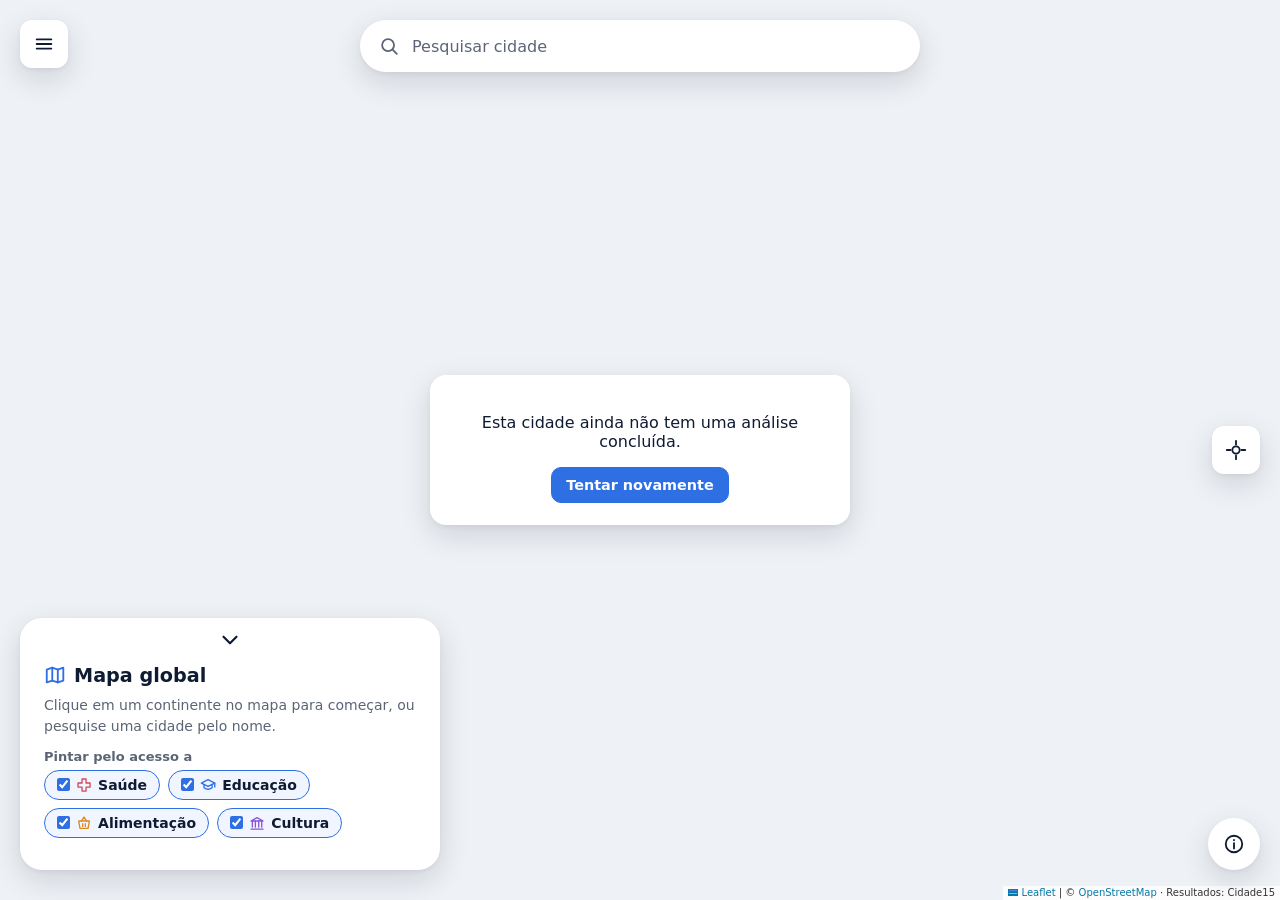
==== index.html @ 0d1fa7d3 "Melhora a navegação regional no mapa global - Organiza a navegação em mapa global, continente, país," ====
<!doctype html>
<html lang="pt-BR">

<head>
  <meta charset="UTF-8">
  <meta name="viewport" content="width=device-width, initial-scale=1, viewport-fit=cover">
  <meta name="theme-color" content="#ffffff">
  <meta name="color-scheme" content="only light">
  <title>Cidade15 · Serviços a até 15 minutos a pé</title>
  <link rel="stylesheet" href="vendor/leaflet/leaflet.css?v=20261102-interface-18">
  <link rel="stylesheet" href="style.css?v=20261103-seletor-regional">
  <!-- Ordem importa: o Leaflet primeiro, o app.js por último (ele usa todos os outros). -->
  <script src="vendor/leaflet/leaflet.js?v=20261102-interface-18" defer></script>
  <script src="browser-cache.js?v=20261102-interface-18" defer></script>
  <script src="data-source.js?v=20261102-interface-18" defer></script>
  <script src="map-data.js?v=20261102-interface-18" defer></script>
  <script src="icones.js?v=20261103-menu-ranking" defer></script>
  <script src="cores.js?v=20261102-interface-18" defer></script>
  <script src="calor.js?v=20261102-interface-18" defer></script>
  <script src="map-viewport.js?v=20261102-interface-18" defer></script>
  <script src="regioes.js?v=20261103-seletor-regional" defer></script>
  <script src="mapa-mundo.js?v=20261103-seletor-regional" defer></script>
  <script src="mapa-cidade.js?v=20261102-interface-18" defer></script>
  <script src="simulacao-vista.js?v=20261102-interface-18" defer></script>
  <script src="simulacao-locais.js?v=20261102-interface-18" defer></script>
  <script src="simulacao.js?v=20261102-interface-18" defer></script>
  <script src="busca.js?v=20261102-interface-18" defer></script>
  <script src="navegacao.js?v=20261103-hierarquia" defer></script>
  <script src="app.js?v=20261103-seletor-regional" defer></script>
</head>

<body>
  <h1 class="sr-only">Cidade de 15 minutos: acesso a pé a serviços essenciais</h1>

  <!-- O mapa ocupa a tela inteira; todo o resto flutua por cima dele. -->
  <div id="mapa" role="region" aria-label="Mapa"></div>

  <!-- Canto superior esquerdo: menu -->
  <button id="botao-menu" class="flutuante botao-quadrado" type="button" aria-label="Abrir menu"
    aria-expanded="false" aria-controls="menu">
    <svg viewBox="0 0 24 24" aria-hidden="true"><path d="M4 7h16M4 12h16M4 17h16" /></svg>
  </button>
  <nav id="menu" class="flutuante menu" aria-label="Menu" hidden>
    <p class="marca">Cidade de <span>15</span> minutos</p>
    <details class="ranking-global">
      <summary class="item-menu"><i data-icone="trofeu"></i>Ranking global</summary>
      <p class="suave">Cidades analisadas, ordenadas pela parcela da população com acesso aos quatro tipos de serviço.</p>
      <ol id="ranking-cidades" aria-label="Cidades por índice Geral"></ol>
    </details>
    <p class="menu-rotulo" id="rotulo-modo">Visualização da cidade</p>
    <div class="alternador" role="group" aria-labelledby="rotulo-modo">
      <button type="button" data-modo="calor" aria-pressed="true"><i data-icone="calor"></i>Calor</button>
      <button type="button" data-modo="pontos" aria-pressed="false"><i data-icone="pontos"></i>Pontos</button>
    </div>
    <label class="chave"><input type="checkbox" id="mostrar-locais" checked><i data-icone="local"></i>Mostrar
      estabelecimentos</label>
  </nav>

  <!-- Topo: busca com sugestões -->
  <div class="flutuante busca" role="search">
    <svg class="lupa" viewBox="0 0 24 24" aria-hidden="true"><circle cx="11" cy="11" r="6.5" /><path d="m16 16 4.5 4.5" /></svg>
    <input id="busca" type="text" placeholder="Pesquisar cidade" autocomplete="off" spellcheck="false"
      role="combobox" aria-label="Pesquisar cidade" aria-autocomplete="list" aria-expanded="false" aria-controls="sugestoes">
    <ul id="sugestoes" class="sugestoes" role="listbox" aria-label="Cidades encontradas" hidden></ul>
  </div>
  <div id="aviso" class="aviso" role="status" aria-live="polite" hidden></div>
  <div id="carregando" class="carregando" aria-hidden="true" hidden><span></span><b id="carregando-texto">Carregando…</b></div>

  <!-- Legenda compacta: clique ou toque na escala para ver a explicação. -->
  <details id="legenda" class="flutuante legenda" hidden>
    <summary aria-label="Legenda de cores" aria-describedby="legenda-marcas">
      <span id="legenda-titulo" class="legenda-titulo"></span>
      <span class="escala">
        <span id="legenda-regua" class="regua" aria-hidden="true"></span>
        <span id="legenda-marcas" class="marcas"></span>
      </span>
    </summary>
    <ul id="legenda-itens"></ul>
  </details>

  <!-- Lateral direita: zoom e centralizar -->
  <div class="controles" role="group" aria-label="Controles do mapa">
    <div id="grupo-zoom" class="flutuante grupo-zoom" hidden>
      <button id="zoom-mais" type="button" aria-label="Aproximar">+</button>
      <button id="zoom-menos" type="button" aria-label="Afastar">−</button>
    </div>
    <button id="centralizar" class="flutuante botao-quadrado" type="button" aria-label="Centralizar o mapa"
      title="Centralizar o mapa">
      <svg viewBox="0 0 24 24" aria-hidden="true"><circle cx="12" cy="12" r="4" /><path d="M12 2v4m0 12v4M2 12h4m12 0h4" /></svg>
    </button>
  </div>

  <!-- Canto inferior esquerdo: card de métricas -->
  <section id="cartao" class="flutuante cartao" aria-label="Métricas">
    <!-- Seta para minimizar o card (minimizado, só fica o que tem a classe "sempre-visivel") -->
    <button id="recolher-cartao" class="alca" type="button" aria-expanded="true" aria-label="Minimizar o painel"><i data-icone="seta"></i></button>
    <!-- Sem cidade aberta: mapa global -->
    <div id="cartao-estado">
      <div class="cartao-topo sempre-visivel">
        <h2 class="titulo-icone"><i data-icone="mapa"></i><span id="regiao-titulo">Mapa global</span></h2>
        <button id="voltar-regiao" class="botao-texto" type="button" hidden></button>
      </div>
      <select id="seletor-regiao" class="seletor-regiao sempre-visivel" aria-label="Escolher região" hidden></select>
      <p id="regiao-orientacao" class="suave">Clique em um continente no mapa para começar, ou pesquise uma cidade pelo nome.</p>
      <fieldset class="combinacao" id="combinacao">
        <legend>Pintar pelo acesso a</legend>
        <label><input type="checkbox" value="health" checked><i data-icone="health"></i>Saúde</label>
        <label><input type="checkbox" value="education" checked><i data-icone="education"></i>Educação</label>
        <label><input type="checkbox" value="food" checked><i data-icone="food"></i>Alimentação</label>
        <label><input type="checkbox" value="culture" checked><i data-icone="culture"></i>Cultura</label>
      </fieldset>
      <p id="estado-status" class="suave" role="status" aria-live="polite"></p>
    </div>

    <!-- Com cidade aberta: métricas e simulação -->
    <div id="cartao-cidade" hidden>
      <div class="cartao-topo sempre-visivel">
        <h2 class="titulo-icone"><i data-icone="local"></i><span id="cidade-nome">Métricas</span></h2>
        <button id="voltar" class="botao-texto" type="button"><i data-icone="voltar"></i><span id="voltar-rotulo">Mapa global</span></button>
      </div>
      <!-- Botões de categoria: só um fica marcado (aria-pressed="true") -->
      <div class="chips" id="categorias" role="group" aria-label="Categoria">
        <button type="button" data-categoria="overall" aria-pressed="true"><i data-icone="overall"></i>Geral</button>
        <button type="button" data-categoria="health" aria-pressed="false"><i data-icone="health"></i>Saúde</button>
        <button type="button" data-categoria="education" aria-pressed="false"><i data-icone="education"></i>Educação</button>
        <button type="button" data-categoria="food" aria-pressed="false"><i data-icone="food"></i>Alimentação</button>
        <button type="button" data-categoria="culture" aria-pressed="false"><i data-icone="culture"></i>Cultura</button>
      </div>
      <p class="valor-contexto" id="valor-contexto">População com acesso</p>
      <p class="valor sempre-visivel" id="valor">—</p>
      <p class="impacto" id="impacto" hidden></p>
      <p class="valor-legenda"><i data-icone="pessoas"></i><span id="valor-legenda"></span></p>
      <!-- Azul: acesso atual; verde: ganho percentual; vermelho: sem acesso em ate 15 min. -->
      <div class="barra" id="barra" role="group" aria-label="Distribuição de pessoas com acesso">
        <button type="button" class="seg seg-original" data-seg="original" aria-describedby="dica"></button>
        <button type="button" class="seg seg-impacto" data-seg="impacto" aria-describedby="dica"></button>
        <button type="button" class="seg seg-resto" data-seg="resto" aria-describedby="dica"></button>
      </div>
      <p class="dica" id="dica" role="status" aria-live="polite" hidden></p>
      <ul class="legenda-barra">
        <li><i class="cor-original"></i><span id="barra-original-rotulo">Já têm acesso</span></li>
        <li><i class="cor-impacto"></i>Passariam a ter acesso</li>
        <li><i class="cor-resto"></i><span id="barra-resto-rotulo">Sem acesso em até 15 min</span></li>
      </ul>
      <div id="sim-resultado-acoes" class="resultado-acoes" hidden>
        <button id="sim-ver-resultado" class="botao primario" type="button">Ver resultado da simulação</button>
        <button id="sim-ir-locais" class="botao-texto" type="button">Ver locais adicionados no mapa</button>
      </div>
      <details class="simular">
        <summary><i data-icone="varinha"></i>Simular novos locais</summary>
        <div class="chips" id="sim-tipos" role="group" aria-label="Tipo do novo local">
          <button type="button" data-tipo="health" aria-pressed="true"><i data-icone="health"></i>Saúde</button>
          <button type="button" data-tipo="education" aria-pressed="false"><i data-icone="education"></i>Educação</button>
          <button type="button" data-tipo="food" aria-pressed="false"><i data-icone="food"></i>Alimentação</button>
          <button type="button" data-tipo="culture" aria-pressed="false"><i data-icone="culture"></i>Cultura</button>
        </div>
        <div class="linha">
          <button id="sim-adicionar" class="botao" type="button" aria-pressed="false"><i data-icone="mais"></i><span>Adicionar local</span></button>
          <button id="sim-calcular" class="botao primario" type="button" disabled><i data-icone="varinha"></i>Calcular impacto</button>
          <button id="sim-limpar" class="botao-texto" type="button" disabled>Limpar</button>
        </div>
        <p id="sim-mensagem" class="suave" role="status" aria-live="polite" hidden></p>
      </details>
    </div>
  </section>

  <div id="sim-mapa-acoes" class="flutuante sim-mapa-acoes" role="region" aria-label="Adicionar locais no mapa">
    <p id="sim-mapa-status" role="status" aria-live="polite"></p>
    <p id="sim-mapa-feedback" role="status" aria-live="polite" hidden></p>
    <div>
      <button id="sim-mapa-cancelar" class="botao" type="button">Cancelar</button>
      <button id="sim-mapa-concluir" class="botao primario" type="button">Concluir</button>
    </div>
  </div>

  <!-- Canto inferior direito: informações da análise -->
  <button id="botao-info" class="flutuante botao-redondo" type="button" aria-label="Informações da análise"
    aria-expanded="false" aria-controls="info">
    <svg viewBox="0 0 24 24" aria-hidden="true"><circle cx="12" cy="12" r="9" /><path d="M12 11v6M12 7.5v.5" /></svg>
  </button>
  <section id="info" class="flutuante info" aria-labelledby="info-titulo" hidden>
    <div class="info-topo">
      <h2 id="info-titulo" class="titulo-icone"><i data-icone="info"></i>Informações da análise</h2>
      <button class="botao-fechar" type="button" data-fechar="info" aria-label="Fechar">×</button>
    </div>
    <div id="info-corpo"></div>
  </section>

  <!-- Painel "Como funciona" (abre pelo menu) -->
  <section id="painel-metodologia" class="painel" aria-labelledby="metodologia-titulo" hidden>
    <div class="painel-topo">
      <h2 id="metodologia-titulo" class="titulo-icone"><i data-icone="livro"></i>Como os números são calculados</h2>
      <button class="botao-fechar" type="button" data-fechar="painel-metodologia" aria-label="Fechar">×</button>
    </div>
    <p class="suave">O projeto estima quantas pessoas conseguem caminhar até serviços essenciais em um tempo
      definido. Ele combina informações sobre moradores, ruas e estabelecimentos.</p>
    <ol class="etapas">
      <li>
        <h3><i data-icone="pessoas"></i>Onde as pessoas moram</h3>
        <p>O IBGE divide o território em pequenas áreas, chamadas células, e informa quantas pessoas vivem em cada
          uma. O projeto lê esses dados de um arquivo geográfico.</p>
      </li>
      <li>
        <h3><i data-icone="local"></i>Onde estão os serviços</h3>
        <p>Os dados do OpenStreetMap fornecem ruas e estabelecimentos, separados em saúde, educação, alimentação e
          cultura.</p>
      </li>
      <li>
        <h3><i data-icone="caminhar"></i>Quanto tempo leva a pé</h3>
        <p>Cada área com moradores é associada a um ponto próximo da rede de ruas. O algoritmo calcula o menor tempo
          desse ponto até um serviço de cada tipo, usando os caminhos da rede.</p>
      </li>
      <li>
        <h3><i data-icone="grafico"></i>Como isso vira um resultado</h3>
        <p>Se o ponto alcança o serviço dentro do tempo definido, os moradores daquela célula entram na soma da
          categoria. Essa soma, dividida pela população considerada, gera o percentual.</p>
      </li>
    </ol>
    <section id="exemplo" class="exemplo" hidden>
      <h3 id="exemplo-titulo"></h3>
      <p id="exemplo-texto"></p>
      <p id="exemplo-formula" class="formula"></p>
    </section>
    <h3>Entenda os resultados</h3>
    <details>
      <summary>O que significa ter acesso aos quatro tipos de serviço?</summary>
      <p>A pessoa está representada em uma área cujo ponto de referência alcança ao menos um local de cada categoria
        dentro do tempo definido. Cada percurso é calculado separadamente, a partir da mesma região. O resultado
        geral não é a média dos quatro percentuais.</p>
    </details>
    <details>
      <summary>O que os percentuais de acesso representam?</summary>
      <p>O cálculo usa a população de pequenas áreas do IBGE, representadas por pontos próximos da rede de ruas. Ele
        não mede o trajeto individual de cada morador. A população considerada depende do arquivo e do recorte usados
        na análise.</p>
    </details>
    <details>
      <summary>Os resultados indicam atendimento garantido?</summary>
      <p>O indicador estima proximidade pela rede de ruas. Ele não avalia vagas, filas, horários, capacidade de
        atendimento ou qualidade dos serviços. Os resultados também dependem da cobertura e da precisão dos dados
        mapeados.</p>
    </details>
    <details>
      <summary>O que as cores do mapa representam?</summary>
      <p>Os dois mapas usam o mesmo degradê: vermelho é pior e verde-azulado é melhor. No mapa global, a cor compara
        as cidades entre si (a pior fica vermelha e a melhor, verde-azulada). Na cidade aberta, o mapa de calor mostra
        o tempo a pé até o serviço mais próximo: cada parte do mapa faz a média dos pontos de rua ao redor, e a cor
        areia, no meio da régua, é o limite de 15 minutos. Esses pontos não representam casas ou moradores, e a
        quantidade usada é uma amostra da cidade inteira para manter a navegação leve. Ao selecionar Pontos,
        a amostra é ampliada por quatro áreas fixas da cidade, com até 4.000 nós por categoria. Os dados são
        guardados e reutilizados ao aproximar ou mover o mapa, sem novas consultas por movimento. A amostra
        não representa a rede completa. Os indicadores usam a análise
        completa, independentemente da amostra exibida. Os ícones marcam os estabelecimentos.</p>
    </details>
    <details>
      <summary>Posso somar as pessoas das quatro categorias?</summary>
      <p>Uma mesma pessoa pode ter acesso, por exemplo, a saúde e alimentação. Por isso, as quantidades de cada
        categoria se sobrepõem. O grupo com acesso a todas elas é o índice geral.</p>
    </details>
    <details>
      <summary>De onde vêm os dados?</summary>
      <p><a href="https://geoftp.ibge.gov.br/recortes_para_fins_estatisticos/grade_estatistica/censo_2022/Notas_metodologicas_grade_estatistica_2022.pdf"
          target="_blank" rel="noopener">IBGE: população distribuída em pequenas áreas.</a><br>
        <a href="https://www.openstreetmap.org/copyright" target="_blank" rel="noopener">OpenStreetMap: rede de ruas
          e locais mapeados.</a><br>
        <a href="https://www.ibge.gov.br/geociencias/organizacao-do-territorio/malhas-territoriais.html"
          target="_blank" rel="noopener">IBGE: grade populacional e referências territoriais brasileiras.</a></p>
      <p>Os contornos das cidades são fornecidos pela API do projeto, inclusive para cidades de outros países.</p>
      <p>A API do projeto disponibiliza os resultados já calculados. Eles são consultados ao abrir a página e
        conferidos de novo a cada 5 minutos enquanto ela estiver aberta. A navegação não executa novos cálculos nem
        altera o banco; a simulação calcula um "e se" sem gravar nada. Os dados do mapa da cidade são guardados
        no navegador por até um dia, quando o armazenamento está disponível. Mover o mapa não consulta novamente
        esses pontos. As imagens das ruas (mapa-base) ainda podem ser baixadas ao navegar por uma área nova.</p>
    </details>
    <p class="suave" id="nota-fonte"></p>
  </section>

  <!-- Erro ao abrir o site (por exemplo, API fora do ar) -->
  <div id="erro-inicial" class="flutuante erro-inicial" role="alert" hidden>
    <p id="erro-inicial-texto"></p>
    <button id="tentar-de-novo" class="botao primario" type="button">Tentar novamente</button>
  </div>
</body>

</html>
---- vendor/leaflet/leaflet.css ----
/* required styles */

.leaflet-pane,
.leaflet-tile,
.leaflet-marker-icon,
.leaflet-marker-shadow,
.leaflet-tile-container,
.leaflet-pane > svg,
.leaflet-pane > canvas,
.leaflet-zoom-box,
.leaflet-image-layer,
.leaflet-layer {
	position: absolute;
	left: 0;
	top: 0;
	}
.leaflet-container {
	overflow: hidden;
	}
.leaflet-tile,
.leaflet-marker-icon,
.leaflet-marker-shadow {
	-webkit-user-select: none;
	   -moz-user-select: none;
	        user-select: none;
	  -webkit-user-drag: none;
	}
/* Prevents IE11 from highlighting tiles in blue */
.leaflet-tile::selection {
	background: transparent;
}
/* Safari renders non-retina tile on retina better with this, but Chrome is worse */
.leaflet-safari .leaflet-tile {
	image-rendering: -webkit-optimize-contrast;
	}
/* hack that prevents hw layers "stretching" when loading new tiles */
.leaflet-safari .leaflet-tile-container {
	width: 1600px;
	height: 1600px;
	-webkit-transform-origin: 0 0;
	}
.leaflet-marker-icon,
.leaflet-marker-shadow {
	display: block;
	}
/* .leaflet-container svg: reset svg max-width decleration shipped in Joomla! (joomla.org) 3.x */
/* .leaflet-container img: map is broken in FF if you have max-width: 100% on tiles */
.leaflet-container .leaflet-overlay-pane svg {
	max-width: none !important;
	max-height: none !important;
	}
.leaflet-container .leaflet-marker-pane img,
.leaflet-container .leaflet-shadow-pane img,
.leaflet-container .leaflet-tile-pane img,
.leaflet-container img.leaflet-image-layer,
.leaflet-container .leaflet-tile {
	max-width: none !important;
	max-height: none !important;
	width: auto;
	padding: 0;
	}

.leaflet-container img.leaflet-tile {
	/* See: https://bugs.chromium.org/p/chromium/issues/detail?id=600120 */
	mix-blend-mode: plus-lighter;
}

.leaflet-container.leaflet-touch-zoom {
	-ms-touch-action: pan-x pan-y;
	touch-action: pan-x pan-y;
	}
.leaflet-container.leaflet-touch-drag {
	-ms-touch-action: pinch-zoom;
	/* Fallback for FF which doesn't support pinch-zoom */
	touch-action: none;
	touch-action: pinch-zoom;
}
.leaflet-container.leaflet-touch-drag.leaflet-touch-zoom {
	-ms-touch-action: none;
	touch-action: none;
}
.leaflet-container {
	-webkit-tap-highlight-color: transparent;
}
.leaflet-container a {
	-webkit-tap-highlight-color: rgba(51, 181, 229, 0.4);
}
.leaflet-tile {
	filter: inherit;
	visibility: hidden;
	}
.leaflet-tile-loaded {
	visibility: inherit;
	}
.leaflet-zoom-box {
	width: 0;
	height: 0;
	-moz-box-sizing: border-box;
	     box-sizing: border-box;
	z-index: 800;
	}
/* workaround for https://bugzilla.mozilla.org/show_bug.cgi?id=888319 */
.leaflet-overlay-pane svg {
	-moz-user-select: none;
	}

.leaflet-pane         { z-index: 400; }

.leaflet-tile-pane    { z-index: 200; }
.leaflet-overlay-pane { z-index: 400; }
.leaflet-shadow-pane  { z-index: 500; }
.leaflet-marker-pane  { z-index: 600; }
.leaflet-tooltip-pane   { z-index: 650; }
.leaflet-popup-pane   { z-index: 700; }

.leaflet-map-pane canvas { z-index: 100; }
.leaflet-map-pane svg    { z-index: 200; }

.leaflet-vml-shape {
	width: 1px;
	height: 1px;
	}
.lvml {
	behavior: url(#default#VML);
	display: inline-block;
	position: absolute;
	}


/* control positioning */

.leaflet-control {
	position: relative;
	z-index: 800;
	pointer-events: visiblePainted; /* IE 9-10 doesn't have auto */
	pointer-events: auto;
	}
.leaflet-top,
.leaflet-bottom {
	position: absolute;
	z-index: 1000;
	pointer-events: none;
	}
.leaflet-top {
	top: 0;
	}
.leaflet-right {
	right: 0;
	}
.leaflet-bottom {
	bottom: 0;
	}
.leaflet-left {
	left: 0;
	}
.leaflet-control {
	float: left;
	clear: both;
	}
.leaflet-right .leaflet-control {
	float: right;
	}
.leaflet-top .leaflet-control {
	margin-top: 10px;
	}
.leaflet-bottom .leaflet-control {
	margin-bottom: 10px;
	}
.leaflet-left .leaflet-control {
	margin-left: 10px;
	}
.leaflet-right .leaflet-control {
	margin-right: 10px;
	}


/* zoom and fade animations */

.leaflet-fade-anim .leaflet-popup {
	opacity: 0;
	-webkit-transition: opacity 0.2s linear;
	   -moz-transition: opacity 0.2s linear;
	        transition: opacity 0.2s linear;
	}
.leaflet-fade-anim .leaflet-map-pane .leaflet-popup {
	opacity: 1;
	}
.leaflet-zoom-animated {
	-webkit-transform-origin: 0 0;
	    -ms-transform-origin: 0 0;
	        transform-origin: 0 0;
	}
svg.leaflet-zoom-animated {
	will-change: transform;
}

.leaflet-zoom-anim .leaflet-zoom-animated {
	-webkit-transition: -webkit-transform 0.25s cubic-bezier(0,0,0.25,1);
	   -moz-transition:    -moz-transform 0.25s cubic-bezier(0,0,0.25,1);
	        transition:         transform 0.25s cubic-bezier(0,0,0.25,1);
	}
.leaflet-zoom-anim .leaflet-tile,
.leaflet-pan-anim .leaflet-tile {
	-webkit-transition: none;
	   -moz-transition: none;
	        transition: none;
	}

.leaflet-zoom-anim .leaflet-zoom-hide {
	visibility: hidden;
	}


/* cursors */

.leaflet-interactive {
	cursor: pointer;
	}
.leaflet-grab {
	cursor: -webkit-grab;
	cursor:    -moz-grab;
	cursor:         grab;
	}
.leaflet-crosshair,
.leaflet-crosshair .leaflet-interactive {
	cursor: crosshair;
	}
.leaflet-popup-pane,
.leaflet-control {
	cursor: auto;
	}
.leaflet-dragging .leaflet-grab,
.leaflet-dragging .leaflet-grab .leaflet-interactive,
.leaflet-dragging .leaflet-marker-draggable {
	cursor: move;
	cursor: -webkit-grabbing;
	cursor:    -moz-grabbing;
	cursor:         grabbing;
	}

/* marker & overlays interactivity */
.leaflet-marker-icon,
.leaflet-marker-shadow,
.leaflet-image-layer,
.leaflet-pane > svg path,
.leaflet-tile-container {
	pointer-events: none;
	}

.leaflet-marker-icon.leaflet-interactive,
.leaflet-image-layer.leaflet-interactive,
.leaflet-pane > svg path.leaflet-interactive,
svg.leaflet-image-layer.leaflet-interactive path {
	pointer-events: visiblePainted; /* IE 9-10 doesn't have auto */
	pointer-events: auto;
	}

/* visual tweaks */

.leaflet-container {
	background: #ddd;
	outline-offset: 1px;
	}
.leaflet-container a {
	color: #0078A8;
	}
.leaflet-zoom-box {
	border: 2px dotted #38f;
	background: rgba(255,255,255,0.5);
	}


/* general typography */
.leaflet-container {
	font-family: "Helvetica Neue", Arial, Helvetica, sans-serif;
	font-size: 12px;
	font-size: 0.75rem;
	line-height: 1.5;
	}


/* general toolbar styles */

.leaflet-bar {
	box-shadow: 0 1px 5px rgba(0,0,0,0.65);
	border-radius: 4px;
	}
.leaflet-bar a {
	background-color: #fff;
	border-bottom: 1px solid #ccc;
	width: 26px;
	height: 26px;
	line-height: 26px;
	display: block;
	text-align: center;
	text-decoration: none;
	color: black;
	}
.leaflet-bar a,
.leaflet-control-layers-toggle {
	background-position: 50% 50%;
	background-repeat: no-repeat;
	display: block;
	}
.leaflet-bar a:hover,
.leaflet-bar a:focus {
	background-color: #f4f4f4;
	}
.leaflet-bar a:first-child {
	border-top-left-radius: 4px;
	border-top-right-radius: 4px;
	}
.leaflet-bar a:last-child {
	border-bottom-left-radius: 4px;
	border-bottom-right-radius: 4px;
	border-bottom: none;
	}
.leaflet-bar a.leaflet-disabled {
	cursor: default;
	background-color: #f4f4f4;
	color: #bbb;
	}

.leaflet-touch .leaflet-bar a {
	width: 30px;
	height: 30px;
	line-height: 30px;
	}
.leaflet-touch .leaflet-bar a:first-child {
	border-top-left-radius: 2px;
	border-top-right-radius: 2px;
	}
.leaflet-touch .leaflet-bar a:last-child {
	border-bottom-left-radius: 2px;
	border-bottom-right-radius: 2px;
	}

/* zoom control */

.leaflet-control-zoom-in,
.leaflet-control-zoom-out {
	font: bold 18px 'Lucida Console', Monaco, monospace;
	text-indent: 1px;
	}

.leaflet-touch .leaflet-control-zoom-in, .leaflet-touch .leaflet-control-zoom-out  {
	font-size: 22px;
	}


/* layers control */

.leaflet-control-layers {
	box-shadow: 0 1px 5px rgba(0,0,0,0.4);
	background: #fff;
	border-radius: 5px;
	}
.leaflet-control-layers-toggle {
	background-image: url(images/layers.png);
	width: 36px;
	height: 36px;
	}
.leaflet-retina .leaflet-control-layers-toggle {
	background-image: url(images/layers-2x.png);
	background-size: 26px 26px;
	}
.leaflet-touch .leaflet-control-layers-toggle {
	width: 44px;
	height: 44px;
	}
.leaflet-control-layers .leaflet-control-layers-list,
.leaflet-control-layers-expanded .leaflet-control-layers-toggle {
	display: none;
	}
.leaflet-control-layers-expanded .leaflet-control-layers-list {
	display: block;
	position: relative;
	}
.leaflet-control-layers-expanded {
	padding: 6px 10px 6px 6px;
	color: #333;
	background: #fff;
	}
.leaflet-control-layers-scrollbar {
	overflow-y: scroll;
	overflow-x: hidden;
	padding-right: 5px;
	}
.leaflet-control-layers-selector {
	margin-top: 2px;
	position: relative;
	top: 1px;
	}
.leaflet-control-layers label {
	display: block;
	font-size: 13px;
	font-size: 1.08333em;
	}
.leaflet-control-layers-separator {
	height: 0;
	border-top: 1px solid #ddd;
	margin: 5px -10px 5px -6px;
	}

/* Default icon URLs */
.leaflet-default-icon-path { /* used only in path-guessing heuristic, see L.Icon.Default */
	background-image: url(images/marker-icon.png);
	}


/* attribution and scale controls */

.leaflet-container .leaflet-control-attribution {
	background: #fff;
	background: rgba(255, 255, 255, 0.8);
	margin: 0;
	}
.leaflet-control-attribution,
.leaflet-control-scale-line {
	padding: 0 5px;
	color: #333;
	line-height: 1.4;
	}
.leaflet-control-attribution a {
	text-decoration: none;
	}
.leaflet-control-attribution a:hover,
.leaflet-control-attribution a:focus {
	text-decoration: underline;
	}
.leaflet-attribution-flag {
	display: inline !important;
	vertical-align: baseline !important;
	width: 1em;
	height: 0.6669em;
	}
.leaflet-left .leaflet-control-scale {
	margin-left: 5px;
	}
.leaflet-bottom .leaflet-control-scale {
	margin-bottom: 5px;
	}
.leaflet-control-scale-line {
	border: 2px solid #777;
	border-top: none;
	line-height: 1.1;
	padding: 2px 5px 1px;
	white-space: nowrap;
	-moz-box-sizing: border-box;
	     box-sizing: border-box;
	background: rgba(255, 255, 255, 0.8);
	text-shadow: 1px 1px #fff;
	}
.leaflet-control-scale-line:not(:first-child) {
	border-top: 2px solid #777;
	border-bottom: none;
	margin-top: -2px;
	}
.leaflet-control-scale-line:not(:first-child):not(:last-child) {
	border-bottom: 2px solid #777;
	}

.leaflet-touch .leaflet-control-attribution,
.leaflet-touch .leaflet-control-layers,
.leaflet-touch .leaflet-bar {
	box-shadow: none;
	}
.leaflet-touch .leaflet-control-layers,
.leaflet-touch .leaflet-bar {
	border: 2px solid rgba(0,0,0,0.2);
	background-clip: padding-box;
	}


/* popup */

.leaflet-popup {
	position: absolute;
	text-align: center;
	margin-bottom: 20px;
	}
.leaflet-popup-content-wrapper {
	padding: 1px;
	text-align: left;
	border-radius: 12px;
	}
.leaflet-popup-content {
	margin: 13px 24px 13px 20px;
	line-height: 1.3;
	font-size: 13px;
	font-size: 1.08333em;
	min-height: 1px;
	}
.leaflet-popup-content p {
	margin: 17px 0;
	margin: 1.3em 0;
	}
.leaflet-popup-tip-container {
	width: 40px;
	height: 20px;
	position: absolute;
	left: 50%;
	margin-top: -1px;
	margin-left: -20px;
	overflow: hidden;
	pointer-events: none;
	}
.leaflet-popup-tip {
	width: 17px;
	height: 17px;
	padding: 1px;

	margin: -10px auto 0;
	pointer-events: auto;

	-webkit-transform: rotate(45deg);
	   -moz-transform: rotate(45deg);
	    -ms-transform: rotate(45deg);
	        transform: rotate(45deg);
	}
.leaflet-popup-content-wrapper,
.leaflet-popup-tip {
	background: white;
	color: #333;
	box-shadow: 0 3px 14px rgba(0,0,0,0.4);
	}
.leaflet-container a.leaflet-popup-close-button {
	position: absolute;
	top: 0;
	right: 0;
	border: none;
	text-align: center;
	width: 24px;
	height: 24px;
	font: 16px/24px Tahoma, Verdana, sans-serif;
	color: #757575;
	text-decoration: none;
	background: transparent;
	}
.leaflet-container a.leaflet-popup-close-button:hover,
.leaflet-container a.leaflet-popup-close-button:focus {
	color: #585858;
	}
.leaflet-popup-scrolled {
	overflow: auto;
	}

.leaflet-oldie .leaflet-popup-content-wrapper {
	-ms-zoom: 1;
	}
.leaflet-oldie .leaflet-popup-tip {
	width: 24px;
	margin: 0 auto;

	-ms-filter: "progid:DXImageTransform.Microsoft.Matrix(M11=0.70710678, M12=0.70710678, M21=-0.70710678, M22=0.70710678)";
	filter: progid:DXImageTransform.Microsoft.Matrix(M11=0.70710678, M12=0.70710678, M21=-0.70710678, M22=0.70710678);
	}

.leaflet-oldie .leaflet-control-zoom,
.leaflet-oldie .leaflet-control-layers,
.leaflet-oldie .leaflet-popup-content-wrapper,
.leaflet-oldie .leaflet-popup-tip {
	border: 1px solid #999;
	}


/* div icon */

.leaflet-div-icon {
	background: #fff;
	border: 1px solid #666;
	}


/* Tooltip */
/* Base styles for the element that has a tooltip */
.leaflet-tooltip {
	position: absolute;
	padding: 6px;
	background-color: #fff;
	border: 1px solid #fff;
	border-radius: 3px;
	color: #222;
	white-space: nowrap;
	-webkit-user-select: none;
	-moz-user-select: none;
	-ms-user-select: none;
	user-select: none;
	pointer-events: none;
	box-shadow: 0 1px 3px rgba(0,0,0,0.4);
	}
.leaflet-tooltip.leaflet-interactive {
	cursor: pointer;
	pointer-events: auto;
	}
.leaflet-tooltip-top:before,
.leaflet-tooltip-bottom:before,
.leaflet-tooltip-left:before,
.leaflet-tooltip-right:before {
	position: absolute;
	pointer-events: none;
	border: 6px solid transparent;
	background: transparent;
	content: "";
	}

/* Directions */

.leaflet-tooltip-bottom {
	margin-top: 6px;
}
.leaflet-tooltip-top {
	margin-top: -6px;
}
.leaflet-tooltip-bottom:before,
.leaflet-tooltip-top:before {
	left: 50%;
	margin-left: -6px;
	}
.leaflet-tooltip-top:before {
	bottom: 0;
	margin-bottom: -12px;
	border-top-color: #fff;
	}
.leaflet-tooltip-bottom:before {
	top: 0;
	margin-top: -12px;
	margin-left: -6px;
	border-bottom-color: #fff;
	}
.leaflet-tooltip-left {
	margin-left: -6px;
}
.leaflet-tooltip-right {
	margin-left: 6px;
}
.leaflet-tooltip-left:before,
.leaflet-tooltip-right:before {
	top: 50%;
	margin-top: -6px;
	}
.leaflet-tooltip-left:before {
	right: 0;
	margin-right: -12px;
	border-left-color: #fff;
	}
.leaflet-tooltip-right:before {
	left: 0;
	margin-left: -12px;
	border-right-color: #fff;
	}

/* Printing */

@media print {
	/* Prevent printers from removing background-images of controls. */
	.leaflet-control {
		-webkit-print-color-adjust: exact;
		print-color-adjust: exact;
		}
	}
---- style.css ----
@charset "UTF-8";

/* Layout em tela cheia: o mapa ocupa tudo e os painéis flutuam por cima.
   As cores e medidas ficam em variáveis aqui no topo, para mudar num lugar só. */
:root {
  color-scheme: only light;
  --fundo: #eef1f5;
  --superficie: #ffffff;
  --superficie-suave: #f4f6fa;
  --texto: #0f1b33;
  --texto-suave: #5b6576;
  --borda: #e2e6ee;
  --azul: #2f6fe4;
  --azul-escuro: #1f55c0;
  --vermelho: #d64545;
  --verde: #15803d;
  --cinza-barra: #dde3ec;
  --sombra: 0 10px 30px rgba(15, 27, 51, .14), 0 2px 6px rgba(15, 27, 51, .06);
  --raio: 16px;
  --margem: 20px;
  font-family: "Inter", system-ui, -apple-system, "Segoe UI", Roboto, "Helvetica Neue", Arial, sans-serif;
  color: var(--texto);
  -webkit-font-smoothing: antialiased;
}

* { box-sizing: border-box; }
html, body { margin: 0; height: 100%; overflow: hidden; background: var(--fundo); }
button, input, select { font: inherit; color: inherit; }
button { cursor: pointer; }
button:disabled { opacity: .45; cursor: not-allowed; }
:focus-visible { outline: 3px solid var(--azul); outline-offset: 2px; }
[hidden] { display: none !important; }
h2 { margin: 0; font-size: 1.05rem; }
h3 { font-size: 1rem; margin: 18px 0 6px; }
a { color: var(--azul-escuro); }
svg { fill: none; stroke: currentColor; stroke-width: 2; stroke-linecap: round; stroke-linejoin: round; }
/* Ícones (icones.js): seguem o tamanho do texto ao lado */
.icone { width: 1.15em; height: 1.15em; flex: none; }
.icone-caixa { display: inline-flex; align-items: center; font-style: normal; }
.titulo-icone { display: flex; align-items: center; gap: 8px; }
.titulo-icone .icone { color: var(--azul); }
.sr-only { position: absolute; width: 1px; height: 1px; overflow: hidden; clip: rect(0 0 0 0); white-space: nowrap; }
.suave { color: var(--texto-suave); font-size: .875rem; line-height: 1.5; margin: .5rem 0; }

/* ===== Mapa ===== */
#mapa { position: fixed; inset: 0; z-index: 0; background: var(--fundo); }
body.adicionando #mapa { cursor: crosshair; }
.leaflet-container { font: inherit; }
.regiao-analisada { display: grid; place-items: center; border-radius: 50%; }
.regiao-analisada-ponto { width: 16px; height: 16px; border: 3px solid #fff; border-radius: 50%; background: var(--azul); box-shadow: 0 0 0 4px rgba(47,111,237,.25); }
.regiao-analisada:hover .regiao-analisada-ponto { box-shadow: 0 0 0 6px rgba(47,111,237,.35); }
.regiao-analisada:focus-visible { outline: 3px solid var(--azul); }
.mapa-base { filter: saturate(.7) brightness(1.04) contrast(.92); }
.leaflet-tooltip { border: 0; border-radius: 8px; box-shadow: var(--sombra); font-size: .8125rem; padding: 6px 10px; color: var(--texto); }
@media (hover: hover) {
  .leaflet-interactive.municipio-analisado:hover { filter: brightness(1.2); }
  .contorno-pais.pais-selecionavel:hover { fill-opacity: .28; }
}
.leaflet-container .leaflet-interactive.contorno-pais:not(.pais-selecionavel) { pointer-events: none; }
.leaflet-control-attribution { font-size: 10px; background: rgba(255, 255, 255, .8) !important; }
.contorno-cidade { filter: drop-shadow(0 0 6px rgba(47, 111, 228, .55)); }
/* Ícones dos estabelecimentos no mapa: círculo branco com o desenho da categoria */
.pino-local span, .pino-novo span, .mini-pino {
  display: grid; place-items: center; border-radius: 50%; background: #fff; color: var(--cor);
  border: 2px solid var(--cor); box-shadow: 0 2px 6px rgba(15, 27, 51, .3);
}
.pino-local span { width: 28px; height: 28px; transition: transform .15s; }
.pino-local span:hover { transform: scale(1.2); }
.pino-local .icone { width: 16px; height: 16px; }
/* Novo local da simulação: borda tracejada e um "+" vermelho no canto */
.pino-novo span { position: relative; width: 34px; height: 34px; border-style: dashed; border-width: 2.5px; }
.pino-novo .icone { width: 18px; height: 18px; }
.pino-novo b {
  position: absolute; top: -7px; right: -7px; width: 18px; height: 18px; border-radius: 50%;
  display: grid; place-items: center; background: var(--vermelho); color: #fff; font-size: 14px; line-height: 1;
}
.mini-pino { width: 20px; height: 20px; border-width: 1.5px; box-shadow: none; flex: none; }
.mini-pino .icone { width: 12px; height: 12px; }

/* ===== Peças flutuantes ===== */
.flutuante { position: fixed; z-index: 1000; background: var(--superficie); border-radius: var(--raio); box-shadow: var(--sombra); }
.botao-quadrado, .botao-redondo, .grupo-zoom button { display: grid; place-items: center; border: 0; background: var(--superficie); }
.botao-quadrado { width: 48px; height: 48px; border-radius: 12px; }
.botao-quadrado svg, .botao-redondo svg { width: 22px; height: 22px; }
.botao-quadrado:hover, .botao-redondo:hover, .grupo-zoom button:hover { background: var(--superficie-suave); }
.botao { border: 1px solid var(--borda); background: var(--superficie); border-radius: 10px; padding: 9px 14px; font-weight: 600; font-size: .9rem; white-space: nowrap; }
.botao:hover:not(:disabled) { border-color: var(--azul); }
.botao[aria-pressed="true"] { background: var(--vermelho); border-color: var(--vermelho); color: #fff; }
.botao.primario { background: var(--azul); border-color: var(--azul); color: #fff; }
.botao.primario:hover:not(:disabled) { background: var(--azul-escuro); }
.botao-texto { border: 0; background: none; padding: 4px 0; color: var(--azul-escuro); font-weight: 600; font-size: .875rem; text-align: left; }
.botao-texto:hover:not(:disabled) { text-decoration: underline; }
.ranking-global summary { cursor: pointer; list-style: none; }
.ranking-global summary::-webkit-details-marker { display: none; }
.ranking-global ol { max-height: min(32dvh, 260px); overflow-y: auto; padding-left: 2.75rem; margin: 0; }
.ranking-global li { padding-right: 6px; }
.ranking-global li::marker { color: var(--texto-suave); font-variant-numeric: tabular-nums; }
.ranking-global li button {
  display: flex; justify-content: space-between; align-items: center; gap: 10px;
  width: 100%; min-height: 44px; padding: 6px; border: 0; border-radius: 6px;
  background: transparent; text-align: left; font-size: .875rem;
}
.ranking-global li button:hover { background: var(--superficie-suave); }
.ranking-global li small { display: block; color: var(--texto-suave); }
.botao-fechar { border: 0; background: none; font-size: 1.6rem; line-height: 1; padding: 2px 8px; border-radius: 8px; color: var(--texto-suave); }
.botao-fechar:hover { background: var(--superficie-suave); }

/* Menu (canto superior esquerdo) */
#botao-menu { top: var(--margem); left: var(--margem); }
.menu { z-index: 1100; top: calc(var(--margem) + 60px); left: var(--margem); width: 290px; padding: 18px; display: grid; gap: 4px; max-height: calc(100dvh - var(--margem) - 76px); overflow-y: auto; }
.marca { margin: 0 0 10px; font-weight: 700; font-size: 1.05rem; }
.marca span { color: var(--azul); }
.item-menu { display: flex; align-items: center; gap: 10px; border: 0; background: none; text-align: left; padding: 9px 10px; border-radius: 10px; font-weight: 600; }
.item-menu .icone { color: var(--azul); }
.item-menu:hover { background: var(--superficie-suave); }
.menu-rotulo { margin: 12px 0 6px; font-size: .8125rem; font-weight: 600; color: var(--texto-suave); }
.alternador { display: grid; grid-template-columns: 1fr 1fr; gap: 4px; padding: 4px; background: var(--superficie-suave); border-radius: 10px; }
.alternador button { display: flex; align-items: center; justify-content: center; gap: 6px; border: 0; border-radius: 8px; padding: 7px; background: transparent; font-weight: 600; color: var(--texto-suave); }
.alternador button[aria-pressed="true"] { background: var(--superficie); color: var(--texto); box-shadow: 0 1px 3px rgba(15, 27, 51, .15); }
.chave { display: flex; gap: 8px; align-items: center; margin: 10px 0; font-size: .9rem; }
.chave input { width: 16px; height: 16px; accent-color: var(--azul); }

/* Busca (topo) */
.busca {
  top: var(--margem); left: 50%; transform: translateX(-50%);
  width: min(560px, calc(100% - 2 * var(--margem) - 140px));
  height: 52px; border-radius: 99px; display: flex; align-items: center; gap: 10px; padding: 0 18px;
}
.lupa { width: 22px; height: 22px; color: var(--texto-suave); flex: none; }
.busca input { flex: 1; min-width: 0; height: 100%; border: 0; outline: 0; background: transparent; font-size: 1rem; }
.busca input::placeholder { color: var(--texto-suave); }
.busca:focus-within { box-shadow: var(--sombra), 0 0 0 3px rgba(47, 111, 228, .35); }
.sugestoes {
  position: absolute; top: calc(100% + 8px); left: 0; right: 0; margin: 0; padding: 6px; list-style: none;
  background: var(--superficie); border-radius: 14px; box-shadow: var(--sombra); max-height: 320px; overflow-y: auto;
}
.sugestoes li { display: flex; justify-content: space-between; align-items: center; gap: 12px; padding: 10px 12px; border-radius: 10px; cursor: pointer; }
.sugestoes li[aria-selected="true"], .sugestoes li:hover { background: var(--superficie-suave); }
.sugestoes .sem-resultado { color: var(--texto-suave); cursor: default; }
.nota { display: inline-flex; align-items: center; gap: 6px; font-size: .8125rem; color: var(--texto-suave); flex: none; }
.nota i { width: 10px; height: 10px; border-radius: 50%; border: 1px solid rgba(0, 0, 0, .15); }

/* Aviso e "carregando" (logo abaixo da busca) */
.aviso, .carregando { position: fixed; z-index: 1001; left: 50%; transform: translateX(-50%); top: calc(var(--margem) + 64px); max-width: min(520px, calc(100% - 32px)); }
.aviso { padding: 10px 16px; border-radius: 12px; background: var(--texto); color: #fff; font-size: .9rem; box-shadow: var(--sombra); }
.carregando { display: flex; align-items: center; gap: 8px; padding: 6px 14px 6px 8px; border-radius: 99px; background: var(--superficie); box-shadow: var(--sombra); font-size: .8125rem; }
.carregando b { font-weight: 500; color: var(--texto-suave); }
.carregando span { width: 16px; height: 16px; border-radius: 50%; border: 2px solid var(--cinza-barra); border-top-color: var(--azul); animation: girar .8s linear infinite; }
.aviso:not([hidden]) ~ .carregando { top: calc(var(--margem) + 112px); }
@keyframes girar { to { transform: rotate(360deg); } }

/* Legenda recolhida: apenas a linha de cores e os dois extremos. */
.legenda { top: var(--margem); right: var(--margem); width: max-content; padding: 8px; background: var(--superficie); border-radius: 12px; box-shadow: var(--sombra); }
.legenda summary { display: block; min-width: 44px; cursor: pointer; list-style: none; border-radius: 6px; }
.legenda summary::-webkit-details-marker { display: none; }
.legenda-titulo { display: none; margin-bottom: 12px; font-size: .8125rem; font-weight: 700; line-height: 1.35; }
.escala { display: flex; flex-direction: row-reverse; gap: 6px; }
.regua { width: 8px; height: 88px; border-radius: 99px; flex: none; }
.marcas { position: relative; display: grid; grid-template-columns: max-content; grid-template-rows: 1fr 1fr; height: 88px; font-size: .72rem; color: var(--texto); }
.marcas > span { grid-column: 1; justify-self: end; white-space: nowrap; }
.marcas > span:first-child { grid-row: 1; align-self: start; }
.marcas > span:last-child { grid-row: 2; align-self: end; }
.marcas > span:not(:first-child):not(:last-child) { position: absolute; right: 0; transform: translateY(-50%); }
.legenda:not([open]) .marcas > span:not(:first-child):not(:last-child) { display: none; }
.legenda:not([open]) ul { display: none; }
.legenda[open] { z-index: 1100; width: 210px; max-width: calc(100vw - 2 * var(--margem)); padding: 12px 14px; background: var(--superficie); border-radius: var(--raio); box-shadow: var(--sombra); }
.legenda[open] .legenda-titulo { display: block; }
.legenda[open] .marcas > span { padding: 0; background: none; }
.legenda ul { margin: 0; padding: 0; list-style: none; display: grid; grid-template-columns: 1fr 1fr; gap: 6px 8px; }
.legenda[open] ul { position: absolute; left: 14px; bottom: 14px; grid-template-columns: 1fr; gap: 6px; }
.legenda[open] .regua, .legenda[open] .marcas { height: 104px; }
.legenda[open] .escala { min-height: 104px; }
.legenda li { display: flex; align-items: center; gap: 6px; font-size: .78rem; color: var(--texto-suave); }
.legenda li > i { width: 14px; height: 14px; border-radius: 4px; flex: none; border: 1px solid rgba(0, 0, 0, .08); }

/* Zoom e centralizar (lateral direita) */
.controles { position: fixed; z-index: 1000; right: var(--margem); top: 50%; transform: translateY(-50%); display: grid; gap: 12px; justify-items: end; }
.controles .flutuante { position: static; }
.grupo-zoom { display: grid; overflow: hidden; border-radius: 12px; }
.grupo-zoom button { width: 48px; height: 46px; font-size: 1.5rem; line-height: 1; }
.grupo-zoom button + button { border-top: 1px solid var(--borda); }

/* ===== Card de métricas (canto inferior esquerdo) ===== */
.cartao {
  left: var(--margem); bottom: 30px; width: 420px; max-width: calc(100% - 2 * var(--margem));
  max-height: calc(100dvh - 120px); overflow-y: auto; overscroll-behavior: contain;
  padding: 20px 24px 24px; border-radius: 22px; scrollbar-width: thin;
}
.cartao-topo { display: flex; align-items: center; justify-content: space-between; gap: 12px; }
.cartao-topo h2 { min-width: 0; font-size: 1.2rem; }
.seletor-regiao {
  width: 100%; min-height: 44px; margin-top: 10px; padding: 0 12px;
  border: 1px solid var(--borda); border-radius: 10px; background: #f5f7fb;
  color: var(--texto); font: inherit; cursor: pointer;
}
.cartao-topo #voltar { flex: none; font-weight: 500; }
/* Seta no topo do card: minimiza (e abre de novo) */
.alca { display: flex; justify-content: center; align-items: center; width: 100%; min-height: 28px; margin: -12px 0 10px; padding: 0; border: 0; background: none; color: var(--texto); }
.alca:hover { color: var(--texto); }
.alca .icone { width: 26px; height: 26px; transition: transform .2s; }
.cartao.recolhido .alca .icone { transform: rotate(180deg); } /* seta para cima = abrir */
/* Minimizado: só fica o que tem a classe "sempre-visivel" (título e a %) */
.cartao.recolhido #cartao-estado > :not(.sempre-visivel),
.cartao.recolhido #cartao-cidade > :not(.sempre-visivel) { display: none; }
.cartao.recolhido .valor { margin-top: 6px; font-size: 2rem; }
.combinacao { display: flex; flex-wrap: wrap; gap: 8px; border: 0; margin: 12px 0 0; padding: 0; }
.combinacao legend { width: 100%; padding: 0; margin-bottom: 6px; font-size: .8125rem; font-weight: 600; color: var(--texto-suave); }
.combinacao label { display: inline-flex; align-items: center; gap: 6px; padding: 6px 12px; border: 1px solid var(--borda); border-radius: 99px; font-size: .875rem; font-weight: 600; cursor: pointer; }
.combinacao label:has(input:checked) { border-color: var(--azul); background: #f0f5ff; }
.combinacao input { margin: 0; accent-color: var(--azul); }
.combinacao label:not(:has(input:checked)) .icone-caixa { opacity: .45; }
/* Botões de categoria com ícone: só um fica marcado */
.chips { display: grid; grid-template-columns: repeat(4, minmax(0, 1fr)); gap: 6px; margin-top: 20px; }
.chips button {
  display: inline-flex; align-items: center; justify-content: center; gap: 3px; min-width: 0; min-height: 38px;
  padding: 7px 4px; border: 1px solid var(--borda); border-radius: 99px;
  background: var(--superficie); font-size: .75rem; font-weight: 500; color: var(--texto); white-space: nowrap;
}
.chips .icone { width: 14px; height: 14px; }
#categorias [data-categoria="overall"] { grid-column: 1 / -1; justify-content: flex-start; gap: 8px; padding-inline: 14px; font-size: .95rem; }
.chips button:hover { border-color: var(--azul); }
.chips button[aria-pressed="true"] { border-color: var(--azul); background: #f0f5ff; color: var(--texto); box-shadow: inset 0 0 0 1px var(--azul); }
.valor-contexto { margin: 20px 0 5px; color: var(--texto-suave); font-size: .8125rem; }
.valor { margin: 0; font-size: 4rem; font-weight: 800; letter-spacing: -.04em; line-height: 1.05; font-variant-numeric: tabular-nums; }
.impacto { margin: 10px 0 0; font-size: .9rem; line-height: 1.4; }
.impacto span { display: block; margin-top: 4px; color: var(--texto-suave); font-size: .8125rem; }
.impacto.neutro { color: var(--texto-suave); }
.valor-legenda { display: flex; gap: 8px; align-items: flex-start; margin: 12px 0 0; font-size: .875rem; color: var(--texto); line-height: 1.5; }
.valor-legenda .icone { margin-top: 1px; }

/* Barra: azul = acesso atual, verde = ganho simulado, vermelho = sem acesso */
.barra { position: relative; display: flex; height: 32px; margin-top: 22px; border-radius: 9px; background: var(--vermelho); overflow: hidden; }
.seg { height: 100%; min-width: 0; padding: 0; border: 0; flex: none; transition: width .3s ease; }
.seg:first-child { border-radius: 8px 0 0 8px; }
.seg-original { background: var(--azul); }
.seg-impacto { background: var(--verde); }
.seg-resto { background: var(--vermelho); border-radius: 0 8px 8px 0; }
.seg:hover, .seg:focus-visible { filter: brightness(1.08); }
.dica {
  position: static; max-width: 100%; margin: 8px 0 0; white-space: normal; overflow-wrap: anywhere;
  background: var(--superficie-suave); color: var(--texto); font-size: .8125rem; padding: 8px 10px; border-radius: 8px;
}
.legenda-barra { display: flex; flex-wrap: wrap; gap: 8px 12px; margin: 12px 0 0; padding: 0; list-style: none; font-size: .75rem; color: var(--texto); }
.legenda-barra li { display: flex; align-items: center; gap: 6px; }
.legenda-barra i { width: 11px; height: 11px; border-radius: 3px; }
.cor-original { background: var(--azul); }
.cor-impacto { background: var(--verde); }
.cor-resto { background: var(--vermelho); }

.simular { margin-top: 22px; padding-top: 16px; border-top: 1px solid var(--borda); }
.simular summary { cursor: pointer; font-weight: 700; font-size: 1rem; padding: 6px 0; }
.simular summary .icone-caixa { margin: 0 6px 0 2px; vertical-align: -3px; color: var(--azul); }
.simular .chips { margin-top: 14px; }
.simular .linha { display: grid; grid-template-columns: auto minmax(0, 1fr) auto; gap: 8px; align-items: center; margin-top: 20px; }
.simular .botao { display: inline-flex; align-items: center; justify-content: center; gap: 6px; min-height: 48px; padding: 10px; font-size: .8125rem; white-space: normal; }
#sim-limpar { min-height: 44px; padding-inline: 2px; }
#sim-mensagem { margin: 14px 0 0; }
.resultado-acoes { display: grid; gap: 10px; margin-top: 18px; }
.resultado-acoes .botao { min-height: 44px; }
.resultado-acoes .botao-texto { justify-content: center; font-size: .8125rem; }
.sim-mapa-acoes { display: none; }

/* ===== Informações da análise (canto inferior direito) ===== */
.botao-redondo { right: var(--margem); bottom: 30px; width: 52px; height: 52px; border-radius: 50%; }
.botao-redondo[aria-expanded="true"] { background: var(--azul); color: #fff; }
.info { right: var(--margem); bottom: 94px; width: 400px; max-height: calc(100vh - 220px); overflow-y: auto; padding: 18px 20px; }
.info-topo, .painel-topo { display: flex; justify-content: space-between; align-items: center; gap: 12px; }
.destaques { display: grid; grid-template-columns: 1fr 1fr; gap: 10px; margin: 14px 0; }
.destaques div { background: var(--superficie-suave); border-radius: 12px; padding: 10px 12px; }
.destaques dt { font-size: .75rem; color: var(--texto-suave); }
.destaques dd { margin: 2px 0 0; font-size: 1.25rem; font-weight: 700; }
.ganho { color: var(--verde); }
.perda { color: #b42318; }
.resumo-simulacao { font-size: .8125rem; line-height: 1.5; }
.comparacao { width: 100%; border-collapse: collapse; font-size: .875rem; margin: 10px 0; }
.comparacao caption { text-align: left; font-size: .8125rem; font-weight: 600; color: var(--texto-suave); padding-bottom: 4px; }
.comparacao th, .comparacao td { padding: 7px 4px; text-align: right; border-bottom: 1px solid var(--borda); }
.comparacao th[scope="row"], .comparacao thead th:first-child { text-align: left; font-weight: 500; }
.comparacao thead th { font-size: .75rem; color: var(--texto-suave); font-weight: 600; }
.comparacao tr.atual { background: #f0f5ff; }
.fatos { margin: 14px 0 0; padding: 0; list-style: none; display: grid; gap: 6px; font-size: .875rem; color: var(--texto-suave); }
.fatos li { display: flex; align-items: center; gap: 8px; }
.fatos .icone { color: var(--azul); }
.icone-tabela { display: inline-flex; vertical-align: -3px; margin-right: 6px; }
.botao-texto { display: inline-flex; align-items: center; gap: 4px; }
.fatos b { color: var(--texto); }

/* ===== Painel Como funciona ===== */
.painel {
  position: fixed; z-index: 1200; top: var(--margem); right: var(--margem); bottom: var(--margem);
  width: min(760px, calc(100% - 2 * var(--margem))); overflow-y: auto; padding: 22px 26px;
  background: var(--superficie); border-radius: var(--raio); box-shadow: 0 20px 60px rgba(15, 27, 51, .28);
}
.painel h2 { font-size: 1.3rem; }
.painel details { border-top: 1px solid var(--borda); padding: 10px 0; }
.painel summary { cursor: pointer; font-weight: 600; }
.painel details p { color: var(--texto-suave); line-height: 1.6; }
.etapas { padding-left: 20px; }
.etapas p { margin: 0 0 6px; color: var(--texto-suave); line-height: 1.6; }
.etapas h3 { display: flex; align-items: center; gap: 8px; }
.etapas h3 .icone { color: var(--azul); }
.exemplo { margin: 18px 0; padding: 14px 16px; background: var(--superficie-suave); border-radius: 12px; }
.exemplo h3 { margin-top: 0; }
.formula { font-family: ui-monospace, Consolas, monospace; font-size: .9rem; }

/* Erro ao abrir o site */
.erro-inicial { top: 50%; left: 50%; transform: translate(-50%, -50%); width: min(420px, calc(100% - 32px)); padding: 22px; text-align: center; }

/* ===== Celular ===== */
@media (max-width: 720px) {
  :root { --margem: 12px; }
  #botao-menu { width: 46px; height: 46px; }
  .menu { top: 66px; width: calc(100% - 24px); }
  .busca { left: 66px; right: 12px; width: auto; transform: none; height: 46px; }
  .legenda { top: 76px; right: 12px; }
  .regua, .marcas { height: 72px; }
  .aviso, .carregando { top: 66px; left: 12px; right: 12px; transform: none; max-width: none; }
  .aviso:not([hidden]) ~ .carregando { top: 112px; }
  .grupo-zoom { display: none; }
  /* (i) e centralizar à direita, logo acima do card (acompanham a altura dele) */
  .controles { top: auto; right: 12px; bottom: calc(var(--altura-cartao, 46vh) + 72px); transform: none; }
  .cartao {
    left: 0; right: 0; bottom: 0; width: auto; max-width: none; max-height: 60dvh;
    border-radius: 22px 22px 0 0; padding: 18px 18px max(24px, env(safe-area-inset-bottom));
  }
  .cartao:has(.simular[open]):not(.recolhido) { max-height: 72dvh; }
  .cartao-topo h2 { font-size: 1.15rem; }
  .cartao-topo #voltar { font-size: .8125rem; }
  .chips button { font-size: clamp(.6875rem, 2.8vw, .75rem); min-height: 40px; }
  .valor { font-size: 3.6rem; }
  .legenda-barra { gap: 8px 10px; font-size: .7rem; }
  .botao-redondo { right: 12px; bottom: calc(var(--altura-cartao, 46vh) + 12px); width: 48px; height: 48px; }
  body:has(#cartao:not(.recolhido) #cartao-cidade:not([hidden]) .simular[open]) .controles { right: 72px; bottom: calc(var(--altura-cartao, 46vh) + 12px); }
  .info { inset: 66px 12px 12px; width: auto; max-height: none; }
  .painel { inset: 0; width: auto; border-radius: 0; padding: 18px 16px; }
  .comparacao { font-size: .75rem; }
  .comparacao thead th { font-size: .6875rem; }
  body.adicionando .cartao, body.adicionando .busca, body.adicionando .legenda,
  body.adicionando #botao-info, body.adicionando #botao-menu, body.adicionando .menu,
  body.adicionando .info, body.adicionando .controles { display: none; }
  body.adicionando .sim-mapa-acoes { display: block; z-index: 1200; left: 12px; right: 12px; bottom: max(12px, env(safe-area-inset-bottom)); padding: 14px; border-radius: 16px; }
  .sim-mapa-acoes p { margin: 0 0 12px; font-size: .875rem; line-height: 1.4; }
  #sim-mapa-feedback { color: var(--texto-suave); font-size: .8125rem; }
  .sim-mapa-acoes > div { display: grid; grid-template-columns: 1fr 1fr; gap: 10px; }
  .sim-mapa-acoes button { min-height: 44px; }
}

@media (max-width: 379px) {
  .chips { grid-template-columns: repeat(2, minmax(0, 1fr)); }
  .chips button { font-size: .8125rem; }
  .simular .linha { grid-template-columns: 1fr 1.35fr; }
  #sim-limpar { grid-column: 1 / -1; justify-content: center; }
}

@media (prefers-reduced-motion: reduce) {
  .seg { transition: none; }
  .carregando span { animation-duration: 2s; }
}
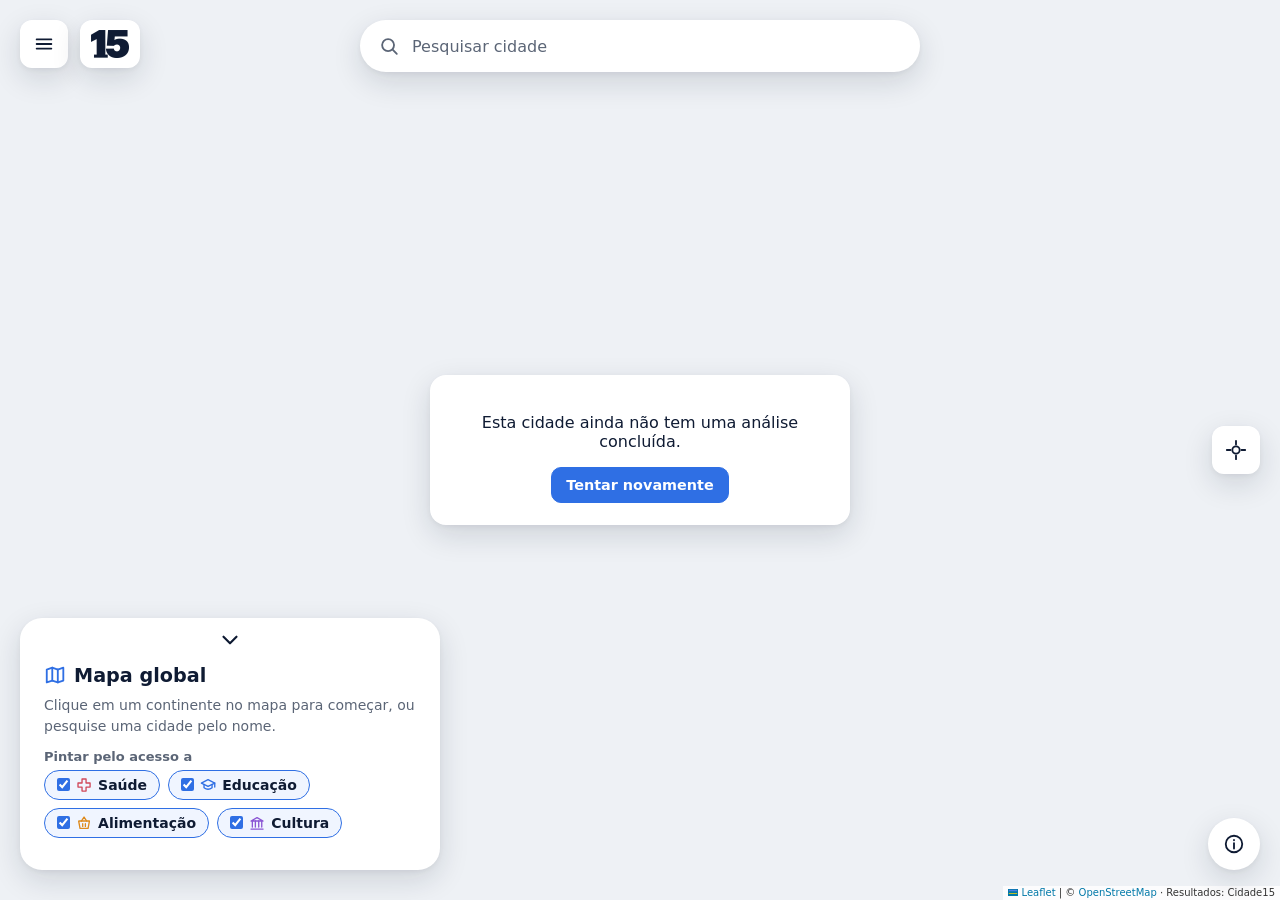
==== commit c3bd9302: "Ícone 15, mapa mais claro e carregamento mais rápido - Logo "15" no topo do site e como ícone da aba" ====
--- a/index.html
+++ b/index.html
@@ -7,26 +7,30 @@
   <meta name="theme-color" content="#ffffff">
   <meta name="color-scheme" content="only light">
   <title>Cidade15 · Serviços a até 15 minutos a pé</title>
+  <link rel="icon" href="favicon.ico?v=20261124-marca" sizes="any">
+  <link rel="icon" type="image/png" sizes="32x32" href="marca/icone-32.png?v=20261124-marca">
+  <link rel="apple-touch-icon" href="marca/icone-180.png?v=20261124-marca">
   <link rel="stylesheet" href="vendor/leaflet/leaflet.css?v=20261102-interface-18">
-  <link rel="stylesheet" href="style.css?v=20261103-seletor-regional">
+  <link rel="stylesheet" href="style.css?v=20261124-melhorias">
   <!-- Ordem importa: o Leaflet primeiro, o app.js por último (ele usa todos os outros). -->
   <script src="vendor/leaflet/leaflet.js?v=20261102-interface-18" defer></script>
-  <script src="browser-cache.js?v=20261102-interface-18" defer></script>
-  <script src="data-source.js?v=20261102-interface-18" defer></script>
+  <script src="browser-cache.js?v=20261124-melhorias" defer></script>
+  <script src="data-source.js?v=20261124-melhorias" defer></script>
   <script src="map-data.js?v=20261102-interface-18" defer></script>
-  <script src="icones.js?v=20261103-menu-ranking" defer></script>
+  <script src="icones.js?v=20261120-otimizacao" defer></script>
   <script src="cores.js?v=20261102-interface-18" defer></script>
   <script src="calor.js?v=20261102-interface-18" defer></script>
   <script src="map-viewport.js?v=20261102-interface-18" defer></script>
-  <script src="regioes.js?v=20261103-seletor-regional" defer></script>
-  <script src="mapa-mundo.js?v=20261103-seletor-regional" defer></script>
-  <script src="mapa-cidade.js?v=20261102-interface-18" defer></script>
+  <script src="regioes.js?v=20261124-melhorias" defer></script>
+  <script src="mapa-mundo.js?v=20261124-melhorias" defer></script>
+  <script src="mapa-cidade.js?v=20261124-melhorias" defer></script>
   <script src="simulacao-vista.js?v=20261102-interface-18" defer></script>
   <script src="simulacao-locais.js?v=20261102-interface-18" defer></script>
-  <script src="simulacao.js?v=20261102-interface-18" defer></script>
+  <script src="simulacao.js?v=20261120-otimizacao" defer></script>
+  <script src="otimizacao.js?v=20261124-melhorias" defer></script>
   <script src="busca.js?v=20261102-interface-18" defer></script>
   <script src="navegacao.js?v=20261103-hierarquia" defer></script>
-  <script src="app.js?v=20261103-seletor-regional" defer></script>
+  <script src="app.js?v=20261124-melhorias" defer></script>
 </head>
 
 <body>
@@ -40,8 +44,11 @@
     aria-expanded="false" aria-controls="menu">
     <svg viewBox="0 0 24 24" aria-hidden="true"><path d="M4 7h16M4 12h16M4 17h16" /></svg>
   </button>
+  <!-- Logo "15": volta ao mapa global -->
+  <a id="marca-topo" class="flutuante marca-topo" href="./" title="Cidade de 15 minutos · voltar ao mapa global"
+    aria-label="Cidade de 15 minutos: voltar ao mapa global"><img src="marca/15.png?v=20261124-marca" alt="" width="38" height="28"></a>
   <nav id="menu" class="flutuante menu" aria-label="Menu" hidden>
-    <p class="marca">Cidade de <span>15</span> minutos</p>
+    <p class="marca"><img src="marca/15.png?v=20261124-marca" alt="" width="27" height="20">Cidade de <span>15</span> minutos</p>
     <details class="ranking-global">
       <summary class="item-menu"><i data-icone="trofeu"></i>Ranking global</summary>
       <p class="suave">Cidades analisadas, ordenadas pela parcela da população com acesso aos quatro tipos de serviço.</p>
@@ -131,18 +138,29 @@
       <p class="impacto" id="impacto" hidden></p>
       <p class="valor-legenda"><i data-icone="pessoas"></i><span id="valor-legenda"></span></p>
       <!-- Azul: acesso atual; verde: ganho percentual; vermelho: sem acesso em ate 15 min. -->
-      <div class="barra" id="barra" role="group" aria-label="Distribuição de pessoas com acesso">
-        <button type="button" class="seg seg-original" data-seg="original" aria-describedby="dica"></button>
-        <button type="button" class="seg seg-impacto" data-seg="impacto" aria-describedby="dica"></button>
-        <button type="button" class="seg seg-resto" data-seg="resto" aria-describedby="dica"></button>
-      </div>
-      <p class="dica" id="dica" role="status" aria-live="polite" hidden></p>
+      <!-- A dica flutua por cima (não empurra o card: antes isso fazia o card piscar) -->
+      <div class="barra-area">
+        <div class="barra" id="barra" role="group" aria-label="Distribuição de pessoas com acesso">
+          <button type="button" class="seg seg-original" data-seg="original" aria-describedby="dica"></button>
+          <button type="button" class="seg seg-impacto" data-seg="impacto" aria-describedby="dica"></button>
+          <button type="button" class="seg seg-resto" data-seg="resto" aria-describedby="dica"></button>
+        </div>
+        <p class="dica" id="dica" role="status" aria-live="polite" hidden></p>
+      </div>
       <ul class="legenda-barra">
         <li><i class="cor-original"></i><span id="barra-original-rotulo">Já têm acesso</span></li>
         <li><i class="cor-impacto"></i>Passariam a ter acesso</li>
         <li><i class="cor-resto"></i><span id="barra-resto-rotulo">Sem acesso em até 15 min</span></li>
       </ul>
       <div id="sim-resultado-acoes" class="resultado-acoes" hidden>
+        <div class="cenario-mapa">
+          <span id="rotulo-cenario">Cores do mapa</span>
+          <div class="alternador" role="group" aria-labelledby="rotulo-cenario">
+            <button type="button" data-cenario="antes" aria-pressed="false">Antes</button>
+            <button type="button" data-cenario="depois" aria-pressed="true">Com os novos locais</button>
+          </div>
+          <p id="nota-cenario" class="suave"></p>
+        </div>
         <button id="sim-ver-resultado" class="botao primario" type="button">Ver resultado da simulação</button>
         <button id="sim-ir-locais" class="botao-texto" type="button">Ver locais adicionados no mapa</button>
       </div>
@@ -160,6 +178,39 @@
           <button id="sim-limpar" class="botao-texto" type="button" disabled>Limpar</button>
         </div>
         <p id="sim-mensagem" class="suave" role="status" aria-live="polite" hidden></p>
+      </details>
+      <!-- Sugestão de locais: a API indica os melhores pontos para um novo serviço (rota /optimize) -->
+      <details class="simular otimizar">
+        <summary><i data-icone="alvo"></i>Sugerir melhores locais</summary>
+        <p class="suave">O algoritmo testa os pontos da rede de ruas e indica onde um novo serviço alcançaria mais
+          moradores que hoje não chegam a um em até <span id="otim-limiar">15</span> minutos a pé.</p>
+        <div class="chips" id="otim-tipos" role="group" aria-label="Tipo de serviço a sugerir">
+          <button type="button" data-tipo="health" aria-pressed="true"><i data-icone="health"></i>Saúde</button>
+          <button type="button" data-tipo="education" aria-pressed="false"><i data-icone="education"></i>Educação</button>
+          <button type="button" data-tipo="food" aria-pressed="false"><i data-icone="food"></i>Alimentação</button>
+          <button type="button" data-tipo="culture" aria-pressed="false"><i data-icone="culture"></i>Cultura</button>
+        </div>
+        <div class="otim-quantidade">
+          <span id="otim-rotulo-quantidade">Quantos locais sugerir</span>
+          <div class="alternador" id="otim-quantidade" role="group" aria-labelledby="otim-rotulo-quantidade">
+            <button type="button" data-k="1" aria-pressed="true">1</button>
+            <button type="button" data-k="2" aria-pressed="false">2</button>
+            <button type="button" data-k="3" aria-pressed="false">3</button>
+          </div>
+        </div>
+        <button id="otim-sugerir" class="botao primario otim-sugerir" type="button" disabled><i data-icone="alvo"></i><span>Sugerir locais</span></button>
+        <p id="otim-mensagem" class="suave" role="status" aria-live="polite" hidden></p>
+        <div id="otim-resultado" class="otim-resultado" hidden>
+          <p id="otim-resumo" class="otim-resumo"></p>
+          <ol id="otim-lista" class="otim-lista" aria-label="Locais sugeridos"></ol>
+          <div class="otim-acoes">
+            <button id="otim-simular" class="botao" type="button"><i data-icone="varinha"></i>Simular impacto completo</button>
+            <button id="otim-limpar" class="botao-texto" type="button">Limpar sugestões</button>
+          </div>
+          <p class="suave otim-nota">Cada número conta só os moradores novos, sem repetir os já alcançados pelos
+            locais anteriores. A sugestão considera a rede de ruas e onde as pessoas moram; não avalia terrenos,
+            custos ou capacidade de atendimento.</p>
+        </div>
       </details>
     </div>
   </section>
@@ -253,6 +304,15 @@
         completa, independentemente da amostra exibida. Os ícones marcam os estabelecimentos.</p>
     </details>
     <details>
+      <summary>Como os locais sugeridos são escolhidos?</summary>
+      <p>Para a categoria escolhida, o servidor testa cada ponto da rede de ruas da análise como se ali surgisse um
+        novo serviço e conta quantos moradores, hoje sem acesso, passariam a chegar a ele dentro do tempo definido. O
+        ponto com o maior ganho é o 1º sugerido. Para o 2º e o 3º, a busca se repete contando só quem ainda continua
+        sem acesso. Esse método, chamado guloso, escolhe o melhor ponto a cada etapa, mas não garante a melhor
+        combinação possível de vários pontos. A sugestão não grava nada e não avalia terrenos, custos ou capacidade
+        de atendimento. Em cidades muito grandes, ela pode ficar indisponível para não sobrecarregar o servidor.</p>
+    </details>
+    <details>
       <summary>Posso somar as pessoas das quatro categorias?</summary>
       <p>Uma mesma pessoa pode ter acesso, por exemplo, a saúde e alimentação. Por isso, as quantidades de cada
         categoria se sobrepõem. O grupo com acesso a todas elas é o índice geral.</p>
@@ -268,7 +328,7 @@
       <p>Os contornos das cidades são fornecidos pela API do projeto, inclusive para cidades de outros países.</p>
       <p>A API do projeto disponibiliza os resultados já calculados. Eles são consultados ao abrir a página e
         conferidos de novo a cada 5 minutos enquanto ela estiver aberta. A navegação não executa novos cálculos nem
-        altera o banco; a simulação calcula um "e se" sem gravar nada. Os dados do mapa da cidade são guardados
+        altera o banco; a simulação e a sugestão de locais calculam um "e se" sem gravar nada. Os dados do mapa da cidade são guardados
         no navegador por até um dia, quando o armazenamento está disponível. Mover o mapa não consulta novamente
         esses pontos. As imagens das ruas (mapa-base) ainda podem ser baixadas ao navegar por uma área nova.</p>
     </details>
--- a/style.css
+++ b/style.css
@@ -50,6 +50,22 @@
 .regiao-analisada-ponto { width: 16px; height: 16px; border: 3px solid #fff; border-radius: 50%; background: var(--azul); box-shadow: 0 0 0 4px rgba(47,111,237,.25); }
 .regiao-analisada:hover .regiao-analisada-ponto { box-shadow: 0 0 0 6px rgba(47,111,237,.35); }
 .regiao-analisada:focus-visible { outline: 3px solid var(--azul); }
+/* Mapa global: com o mapa afastado as bordas brancas das cidades pequenas cobriam
+   as cores ("mapa lavado"); ficam mais finas e as cores aparecem. */
+.leaflet-container.zoom-longe path.municipio-analisado { stroke-width: 1px; }
+.leaflet-container.zoom-medio path.municipio-analisado { stroke-width: .4px; stroke-opacity: .8; }
+/* Rótulo clicável de cada continente com cidades analisadas */
+.rotulo-regiao { width: auto !important; height: auto !important; background: none; border: 0; }
+.rotulo-regiao > span {
+  display: inline-flex; flex-direction: column; align-items: center; gap: 1px; transform: translate(-50%, -50%);
+  padding: 6px 14px; border: 2px solid var(--azul); border-radius: 99px; background: var(--superficie);
+  box-shadow: var(--sombra); white-space: nowrap; font-size: .8125rem; color: var(--texto); cursor: pointer;
+}
+.rotulo-regiao b { font-weight: 700; }
+.rotulo-regiao small { font-size: .72rem; color: var(--texto-suave); }
+.rotulo-regiao:hover > span, .rotulo-regiao:focus-visible > span { background: #f0f5ff; }
+.rotulo-regiao:focus-visible { outline: none; }
+.leaflet-interactive.continente-area:hover { fill-opacity: .12; }
 .mapa-base { filter: saturate(.7) brightness(1.04) contrast(.92); }
 .leaflet-tooltip { border: 0; border-radius: 8px; box-shadow: var(--sombra); font-size: .8125rem; padding: 6px 10px; color: var(--texto); }
 @media (hover: hover) {
@@ -108,8 +124,13 @@
 /* Menu (canto superior esquerdo) */
 #botao-menu { top: var(--margem); left: var(--margem); }
 .menu { z-index: 1100; top: calc(var(--margem) + 60px); left: var(--margem); width: 290px; padding: 18px; display: grid; gap: 4px; max-height: calc(100dvh - var(--margem) - 76px); overflow-y: auto; }
-.marca { margin: 0 0 10px; font-weight: 700; font-size: 1.05rem; }
+.marca { display: flex; align-items: center; gap: 8px; margin: 0 0 10px; font-weight: 700; font-size: 1.05rem; }
 .marca span { color: var(--azul); }
+.marca img { flex: none; }
+/* Logo "15" no topo, ao lado do menu (volta ao mapa global) */
+.marca-topo { top: var(--margem); left: calc(var(--margem) + 60px); display: grid; place-items: center; width: 60px; height: 48px; border-radius: 12px; }
+.marca-topo img { display: block; width: 38px; height: auto; }
+.marca-topo:hover { background: var(--superficie-suave); }
 .item-menu { display: flex; align-items: center; gap: 10px; border: 0; background: none; text-align: left; padding: 9px 10px; border-radius: 10px; font-weight: 600; }
 .item-menu .icone { color: var(--azul); }
 .item-menu:hover { background: var(--superficie-suave); }
@@ -123,7 +144,7 @@
 /* Busca (topo) */
 .busca {
   top: var(--margem); left: 50%; transform: translateX(-50%);
-  width: min(560px, calc(100% - 2 * var(--margem) - 140px));
+  width: min(560px, calc(100% - 2 * var(--margem) - 270px));
   height: 52px; border-radius: 99px; display: flex; align-items: center; gap: 10px; padding: 0 18px;
 }
 .lupa { width: 22px; height: 22px; color: var(--texto-suave); flex: none; }
@@ -229,16 +250,21 @@
 .valor-legenda .icone { margin-top: 1px; }
 
 /* Barra: azul = acesso atual, verde = ganho simulado, vermelho = sem acesso */
-.barra { position: relative; display: flex; height: 32px; margin-top: 22px; border-radius: 9px; background: var(--vermelho); overflow: hidden; }
+.barra-area { position: relative; margin-top: 22px; }
+.barra { position: relative; display: flex; height: 32px; border-radius: 9px; background: var(--vermelho); overflow: hidden; }
 .seg { height: 100%; min-width: 0; padding: 0; border: 0; flex: none; transition: width .3s ease; }
 .seg:first-child { border-radius: 8px 0 0 8px; }
 .seg-original { background: var(--azul); }
 .seg-impacto { background: var(--verde); }
 .seg-resto { background: var(--vermelho); border-radius: 0 8px 8px 0; }
 .seg:hover, .seg:focus-visible { filter: brightness(1.08); }
+/* A dica flutua acima da barra: não muda o tamanho do card (antes o card crescia,
+   a barra saía de baixo do mouse, a dica sumia e o card ficava piscando). */
 .dica {
-  position: static; max-width: 100%; margin: 8px 0 0; white-space: normal; overflow-wrap: anywhere;
-  background: var(--superficie-suave); color: var(--texto); font-size: .8125rem; padding: 8px 10px; border-radius: 8px;
+  position: absolute; left: 0; right: 0; bottom: calc(100% + 8px); z-index: 5; margin: 0;
+  white-space: normal; overflow-wrap: anywhere; pointer-events: none;
+  background: var(--texto); color: #fff; font-size: .8125rem; line-height: 1.4; padding: 8px 10px; border-radius: 8px;
+  box-shadow: 0 6px 18px rgba(15, 27, 51, .25);
 }
 .legenda-barra { display: flex; flex-wrap: wrap; gap: 8px 12px; margin: 12px 0 0; padding: 0; list-style: none; font-size: .75rem; color: var(--texto); }
 .legenda-barra li { display: flex; align-items: center; gap: 6px; }
@@ -259,6 +285,46 @@
 .resultado-acoes .botao { min-height: 44px; }
 .resultado-acoes .botao-texto { justify-content: center; font-size: .8125rem; }
 .sim-mapa-acoes { display: none; }
+
+/* Sugestão de locais (rota /optimize) */
+.otimizar > .suave { margin-top: 10px; }
+.otim-quantidade { display: flex; align-items: center; justify-content: space-between; gap: 12px; margin-top: 14px; font-size: .875rem; font-weight: 600; }
+#otim-quantidade { grid-template-columns: repeat(3, 44px); }
+.simular .otim-sugerir { width: 100%; margin-top: 14px; }
+#otim-mensagem { margin: 12px 0 0; }
+.otim-resultado { margin-top: 14px; }
+/* Resultado da sugestão em destaque: ganho grande e verde, antes -> depois em negrito */
+.otim-resumo { display: grid; gap: 4px; margin: 0; padding: 12px 14px; border-radius: 12px; background: #ecfdf3; border: 1px solid #b7e4c7; line-height: 1.35; }
+.otim-resumo.neutro { background: var(--superficie-suave); border-color: var(--borda); }
+.otim-titulo { font-size: .8125rem; font-weight: 700; color: var(--texto); }
+.otim-ganho { font-size: 1.5rem; font-weight: 800; letter-spacing: -.02em; color: var(--verde); }
+.otim-de-para { font-size: .9375rem; color: var(--texto); }
+.otim-de-para b { font-weight: 800; }
+.otim-falta, .otim-resumo .otim-explica { font-size: .8125rem; color: var(--texto-suave); }
+/* Antes / depois no mapa de calor da simulação */
+.cenario-mapa { display: grid; gap: 6px; }
+.cenario-mapa > span { font-size: .8125rem; font-weight: 600; color: var(--texto-suave); }
+.cenario-mapa .alternador button { font-size: .8125rem; }
+.cenario-mapa .suave { margin: 0; font-size: .75rem; }
+.otim-lista { display: grid; gap: 6px; margin: 12px 0 0; padding: 0; list-style: none; }
+.otim-lista button {
+  display: grid; grid-template-columns: auto minmax(0, 1fr) auto; align-items: center; gap: 10px; width: 100%;
+  padding: 8px 10px; border: 1px solid var(--borda); border-radius: 10px; background: var(--superficie);
+  color: var(--texto); font-size: .8125rem; text-align: left;
+}
+.otim-lista button:hover { border-color: var(--azul); }
+.otim-lista small { color: var(--azul-escuro); font-weight: 600; white-space: nowrap; }
+.otim-numero { display: grid; place-items: center; width: 26px; height: 26px; border-radius: 50%; background: var(--cor); color: #fff; font-size: .8125rem; }
+.otim-acoes { display: flex; flex-wrap: wrap; align-items: center; gap: 8px 14px; margin-top: 12px; }
+.otim-acoes .botao { min-height: 44px; }
+.otim-nota { font-size: .75rem; margin-top: 10px; }
+/* Pino em gota com o número; a ponta embaixo marca o ponto exato da rede */
+.pino-sugestao span {
+  display: grid; place-items: center; width: 32px; height: 32px; border: 2px solid #fff;
+  border-radius: 50% 50% 50% 0; transform: rotate(-45deg); background: var(--cor);
+  box-shadow: 0 2px 8px rgba(15, 27, 51, .4);
+}
+.pino-sugestao b { transform: rotate(45deg); color: #fff; font-size: 14px; font-weight: 800; line-height: 1; }
 
 /* ===== Informações da análise (canto inferior direito) ===== */
 .botao-redondo { right: var(--margem); bottom: 30px; width: 52px; height: 52px; border-radius: 50%; }
@@ -311,7 +377,9 @@
   :root { --margem: 12px; }
   #botao-menu { width: 46px; height: 46px; }
   .menu { top: 66px; width: calc(100% - 24px); }
-  .busca { left: 66px; right: 12px; width: auto; transform: none; height: 46px; }
+  .busca { left: 116px; right: 12px; width: auto; transform: none; height: 46px; }
+  .marca-topo { top: 12px; left: 66px; width: 44px; height: 46px; }
+  .marca-topo img { width: 32px; }
   .legenda { top: 76px; right: 12px; }
   .regua, .marcas { height: 72px; }
   .aviso, .carregando { top: 66px; left: 12px; right: 12px; transform: none; max-width: none; }
@@ -336,7 +404,7 @@
   .comparacao { font-size: .75rem; }
   .comparacao thead th { font-size: .6875rem; }
   body.adicionando .cartao, body.adicionando .busca, body.adicionando .legenda,
-  body.adicionando #botao-info, body.adicionando #botao-menu, body.adicionando .menu,
+  body.adicionando #botao-info, body.adicionando #botao-menu, body.adicionando .menu, body.adicionando .marca-topo,
   body.adicionando .info, body.adicionando .controles { display: none; }
   body.adicionando .sim-mapa-acoes { display: block; z-index: 1200; left: 12px; right: 12px; bottom: max(12px, env(safe-area-inset-bottom)); padding: 14px; border-radius: 16px; }
   .sim-mapa-acoes p { margin: 0 0 12px; font-size: .875rem; line-height: 1.4; }
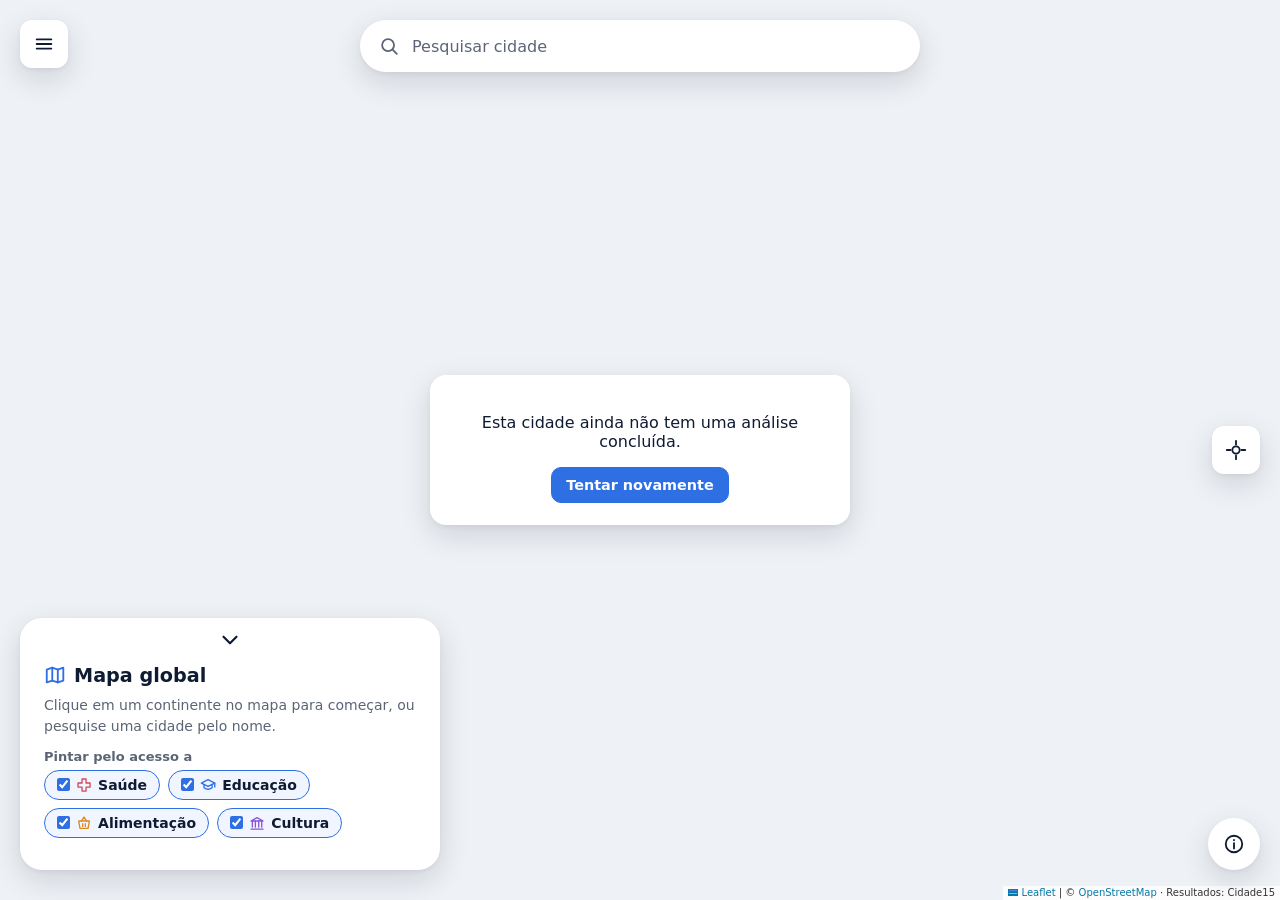
==== commit 2c58fa12: "Contorno simples dos continentes e mapa global mais leve no celular - O "15" sai da tela e fica só c" ====
--- a/index.html
+++ b/index.html
@@ -11,18 +11,19 @@
   <link rel="icon" type="image/png" sizes="32x32" href="marca/icone-32.png?v=20261124-marca">
   <link rel="apple-touch-icon" href="marca/icone-180.png?v=20261124-marca">
   <link rel="stylesheet" href="vendor/leaflet/leaflet.css?v=20261102-interface-18">
-  <link rel="stylesheet" href="style.css?v=20261124-melhorias">
+  <link rel="stylesheet" href="style.css?v=20261124-leve">
   <!-- Ordem importa: o Leaflet primeiro, o app.js por último (ele usa todos os outros). -->
   <script src="vendor/leaflet/leaflet.js?v=20261102-interface-18" defer></script>
   <script src="browser-cache.js?v=20261124-melhorias" defer></script>
-  <script src="data-source.js?v=20261124-melhorias" defer></script>
+  <script src="simplificar.js?v=20261124-leve" defer></script>
+  <script src="data-source.js?v=20261124-leve" defer></script>
   <script src="map-data.js?v=20261102-interface-18" defer></script>
   <script src="icones.js?v=20261120-otimizacao" defer></script>
   <script src="cores.js?v=20261102-interface-18" defer></script>
   <script src="calor.js?v=20261102-interface-18" defer></script>
   <script src="map-viewport.js?v=20261102-interface-18" defer></script>
-  <script src="regioes.js?v=20261124-melhorias" defer></script>
-  <script src="mapa-mundo.js?v=20261124-melhorias" defer></script>
+  <script src="regioes.js?v=20261124-leve" defer></script>
+  <script src="mapa-mundo.js?v=20261124-leve" defer></script>
   <script src="mapa-cidade.js?v=20261124-melhorias" defer></script>
   <script src="simulacao-vista.js?v=20261102-interface-18" defer></script>
   <script src="simulacao-locais.js?v=20261102-interface-18" defer></script>
@@ -30,7 +31,7 @@
   <script src="otimizacao.js?v=20261124-melhorias" defer></script>
   <script src="busca.js?v=20261102-interface-18" defer></script>
   <script src="navegacao.js?v=20261103-hierarquia" defer></script>
-  <script src="app.js?v=20261124-melhorias" defer></script>
+  <script src="app.js?v=20261124-leve" defer></script>
 </head>
 
 <body>
@@ -44,11 +45,8 @@
     aria-expanded="false" aria-controls="menu">
     <svg viewBox="0 0 24 24" aria-hidden="true"><path d="M4 7h16M4 12h16M4 17h16" /></svg>
   </button>
-  <!-- Logo "15": volta ao mapa global -->
-  <a id="marca-topo" class="flutuante marca-topo" href="./" title="Cidade de 15 minutos · voltar ao mapa global"
-    aria-label="Cidade de 15 minutos: voltar ao mapa global"><img src="marca/15.png?v=20261124-marca" alt="" width="38" height="28"></a>
   <nav id="menu" class="flutuante menu" aria-label="Menu" hidden>
-    <p class="marca"><img src="marca/15.png?v=20261124-marca" alt="" width="27" height="20">Cidade de <span>15</span> minutos</p>
+    <p class="marca">Cidade de <span>15</span> minutos</p>
     <details class="ranking-global">
       <summary class="item-menu"><i data-icone="trofeu"></i>Ranking global</summary>
       <p class="suave">Cidades analisadas, ordenadas pela parcela da população com acesso aos quatro tipos de serviço.</p>
--- a/style.css
+++ b/style.css
@@ -53,6 +53,7 @@
 /* Mapa global: com o mapa afastado as bordas brancas das cidades pequenas cobriam
    as cores ("mapa lavado"); ficam mais finas e as cores aparecem. */
 .leaflet-container.zoom-longe path.municipio-analisado { stroke-width: 1px; }
+.leaflet-container:not(.zoom-longe) path.municipio-analisado { stroke: #ffffff; }
 .leaflet-container.zoom-medio path.municipio-analisado { stroke-width: .4px; stroke-opacity: .8; }
 /* Rótulo clicável de cada continente com cidades analisadas */
 .rotulo-regiao { width: auto !important; height: auto !important; background: none; border: 0; }
@@ -66,6 +67,9 @@
 .rotulo-regiao:hover > span, .rotulo-regiao:focus-visible > span { background: #f0f5ff; }
 .rotulo-regiao:focus-visible { outline: none; }
 .leaflet-interactive.continente-area:hover { fill-opacity: .12; }
+/* Ranking: 100 cidades por vez */
+.ranking-global li.ranking-mais { list-style: none; }
+.ranking-global li.ranking-mais button { justify-content: center; color: var(--azul-escuro); font-weight: 600; }
 .mapa-base { filter: saturate(.7) brightness(1.04) contrast(.92); }
 .leaflet-tooltip { border: 0; border-radius: 8px; box-shadow: var(--sombra); font-size: .8125rem; padding: 6px 10px; color: var(--texto); }
 @media (hover: hover) {
@@ -124,13 +128,8 @@
 /* Menu (canto superior esquerdo) */
 #botao-menu { top: var(--margem); left: var(--margem); }
 .menu { z-index: 1100; top: calc(var(--margem) + 60px); left: var(--margem); width: 290px; padding: 18px; display: grid; gap: 4px; max-height: calc(100dvh - var(--margem) - 76px); overflow-y: auto; }
-.marca { display: flex; align-items: center; gap: 8px; margin: 0 0 10px; font-weight: 700; font-size: 1.05rem; }
+.marca { margin: 0 0 10px; font-weight: 700; font-size: 1.05rem; }
 .marca span { color: var(--azul); }
-.marca img { flex: none; }
-/* Logo "15" no topo, ao lado do menu (volta ao mapa global) */
-.marca-topo { top: var(--margem); left: calc(var(--margem) + 60px); display: grid; place-items: center; width: 60px; height: 48px; border-radius: 12px; }
-.marca-topo img { display: block; width: 38px; height: auto; }
-.marca-topo:hover { background: var(--superficie-suave); }
 .item-menu { display: flex; align-items: center; gap: 10px; border: 0; background: none; text-align: left; padding: 9px 10px; border-radius: 10px; font-weight: 600; }
 .item-menu .icone { color: var(--azul); }
 .item-menu:hover { background: var(--superficie-suave); }
@@ -144,7 +143,7 @@
 /* Busca (topo) */
 .busca {
   top: var(--margem); left: 50%; transform: translateX(-50%);
-  width: min(560px, calc(100% - 2 * var(--margem) - 270px));
+  width: min(560px, calc(100% - 2 * var(--margem) - 140px));
   height: 52px; border-radius: 99px; display: flex; align-items: center; gap: 10px; padding: 0 18px;
 }
 .lupa { width: 22px; height: 22px; color: var(--texto-suave); flex: none; }
@@ -377,9 +376,7 @@
   :root { --margem: 12px; }
   #botao-menu { width: 46px; height: 46px; }
   .menu { top: 66px; width: calc(100% - 24px); }
-  .busca { left: 116px; right: 12px; width: auto; transform: none; height: 46px; }
-  .marca-topo { top: 12px; left: 66px; width: 44px; height: 46px; }
-  .marca-topo img { width: 32px; }
+  .busca { left: 66px; right: 12px; width: auto; transform: none; height: 46px; }
   .legenda { top: 76px; right: 12px; }
   .regua, .marcas { height: 72px; }
   .aviso, .carregando { top: 66px; left: 12px; right: 12px; transform: none; max-width: none; }
@@ -404,7 +401,7 @@
   .comparacao { font-size: .75rem; }
   .comparacao thead th { font-size: .6875rem; }
   body.adicionando .cartao, body.adicionando .busca, body.adicionando .legenda,
-  body.adicionando #botao-info, body.adicionando #botao-menu, body.adicionando .menu, body.adicionando .marca-topo,
+  body.adicionando #botao-info, body.adicionando #botao-menu, body.adicionando .menu,
   body.adicionando .info, body.adicionando .controles { display: none; }
   body.adicionando .sim-mapa-acoes { display: block; z-index: 1200; left: 12px; right: 12px; bottom: max(12px, env(safe-area-inset-bottom)); padding: 14px; border-radius: 16px; }
   .sim-mapa-acoes p { margin: 0 0 12px; font-size: .875rem; line-height: 1.4; }
